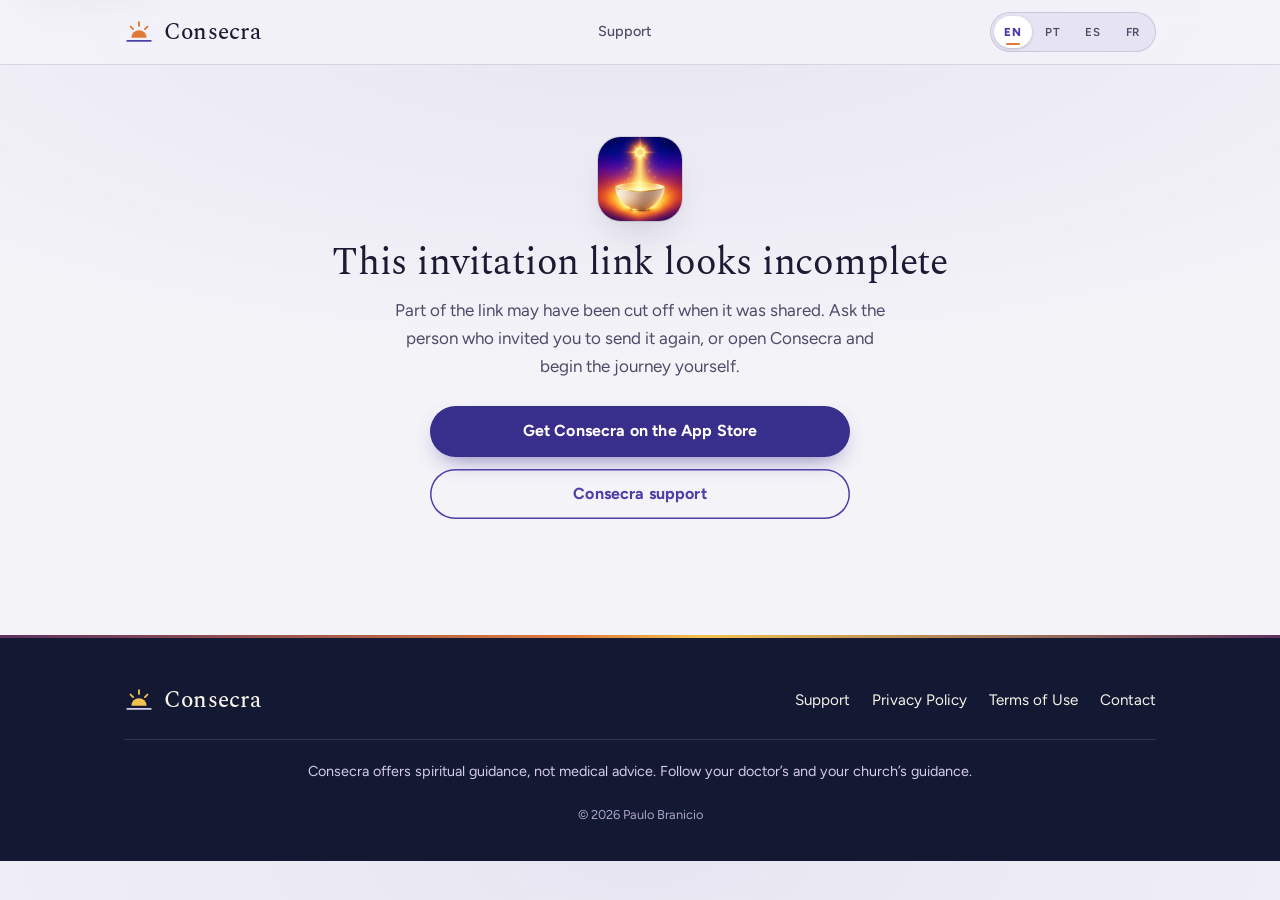
==== join/index.html @ eb7a7e06 "Consecra support site: home, privacy, terms, group-fast join page (en, pt-BR, es, fr)" ====
<!DOCTYPE html>
<html lang="en">
<head>
  <meta charset="UTF-8">
  <meta name="viewport" content="width=device-width, initial-scale=1.0">
  <title>Join a group fast — Consecra</title>
  <meta name="description" content="You’re invited to fast together with Consecra. Convite para jejuar junto. Invitación a ayunar juntos. Invitation à jeûner ensemble.">
  <meta name="robots" content="noindex">
  <meta name="referrer" content="no-referrer">
  <meta name="theme-color" content="#141933">
  <link rel="icon" href="../app-icon.png">
  <link rel="apple-touch-icon" href="../app-icon.png">
  <link rel="preconnect" href="https://fonts.googleapis.com">
  <link rel="preconnect" href="https://fonts.gstatic.com" crossorigin>
  <link href="https://fonts.googleapis.com/css2?family=Figtree:wght@400;500;600;700;800&family=Spectral:ital,wght@0,300;0,400;0,500;0,600;1,300;1,400&display=swap" rel="stylesheet">
  <link rel="stylesheet" href="../styles.css">
  <noscript><style>.join-main [data-lang] { display: none; }</style></noscript>
  <script src="../site.js" defer></script>
</head>
<body>
  <a class="skip" href="#main" data-i18n-en="Skip to content" data-i18n-pt="Pular para o conteúdo" data-i18n-es="Saltar al contenido" data-i18n-fr="Aller au contenu">Skip to content</a>
  <header class="nav">
    <div class="wrap">
      <a class="brand" href="../index.html">
        <svg class="mark" width="30" height="30" viewBox="0 0 32 32" aria-hidden="true" focusable="false"><path class="sun" d="M8 22a8 8 0 0 1 16 0z"/><path class="rays" d="M16 5.5v4M7 10.2l2.7 2.7M25 10.2l-2.7 2.7" fill="none" stroke-width="2" stroke-linecap="round"/><path class="line" d="M3.5 25.5h25" fill="none" stroke-width="2" stroke-linecap="round"/></svg>
        Consecra
      </a>
      <nav class="nav-links" aria-label="Site" data-i18n-aria-en="Site" data-i18n-aria-pt="Site" data-i18n-aria-es="Sitio" data-i18n-aria-fr="Site">
        <a href="../index.html" data-i18n-en="Support" data-i18n-pt="Suporte" data-i18n-es="Soporte" data-i18n-fr="Assistance">Support</a>
      </nav>
      <div class="nav-right">
        <div class="langtabs" role="tablist" aria-label="Language" data-i18n-aria-en="Language" data-i18n-aria-pt="Idioma" data-i18n-aria-es="Idioma" data-i18n-aria-fr="Langue">
          <button type="button" role="tab" data-lang-target="en" lang="en" aria-label="English">EN</button>
          <button type="button" role="tab" data-lang-target="pt" lang="pt-BR" aria-label="Português (Brasil)">PT</button>
          <button type="button" role="tab" data-lang-target="es" lang="es" aria-label="Español">ES</button>
          <button type="button" role="tab" data-lang-target="fr" lang="fr" aria-label="Français">FR</button>
        </div>
      </div>
    </div>
  </header>

  <main id="main" class="wrap narrow join-main" tabindex="-1">
    <noscript>
      <div class="problem">
        <p lang="en">This invitation needs JavaScript to open. Turn it on and reload this page, or open Consecra on your iPhone and begin the journey yourself.</p>
        <p lang="pt-BR">Este convite precisa de JavaScript para abrir. Ative-o e recarregue a página, ou abra o Consecra no iPhone e comece a jornada você mesmo.</p>
        <p lang="es">Esta invitación necesita JavaScript para abrirse. Actívalo y vuelve a cargar la página, o abre Consecra en tu iPhone y comienza el recorrido por tu cuenta.</p>
        <p lang="fr">Cette invitation a besoin de JavaScript pour s’ouvrir. Active-le et recharge la page, ou ouvre Consecra sur ton iPhone et commence le parcours toi-même.</p>
      </div>
    </noscript>

    <!-- Each language block is filled in by the script at the bottom of this page.
         Only text nodes are written (textContent): nothing from the link is ever
         parsed as HTML. -->
    <div data-lang="en" lang="en">
      <section class="invite" data-view="valid" hidden>
        <img class="icon" src="../app-icon.png" width="84" height="84" alt="Consecra">
        <p class="who" data-slot="with-name" hidden><span data-slot="name"></span> invites you to fast together</p>
        <p class="who" data-slot="no-name">You’re invited to fast together</p>
        <h1 data-slot="title"></h1>
        <p class="subtitle" data-slot="subtitle"></p>
        <p class="when"><span class="label">Start date</span><span class="date" data-slot="date"></span><span class="rel" data-slot="rel"></span></p>
        <svg class="horizon" viewBox="0 0 600 110" aria-hidden="true" focusable="false"><path d="M40 104A260 90 0 0 1 560 104" fill="none" stroke="#F2C14E" stroke-opacity=".55" stroke-width="2" stroke-dasharray=".5 9" stroke-linecap="round"/><path d="M252 104a48 48 0 0 1 96 0z" fill="#F2C14E" opacity=".16"/><path d="M272 104a28 28 0 0 1 56 0z" fill="#F2C14E" opacity=".32"/><path d="M285 104a15 15 0 0 1 30 0z" fill="#F2C14E"/><path d="M0 104.5H600" stroke="#F7F3EA" stroke-opacity=".4"/></svg>
      </section>
      <div class="actions" data-view="valid" hidden>
        <a class="btn btn-primary" data-slot="open" href="../index.html"><svg viewBox="0 0 24 24" aria-hidden="true"><path d="M14 4h6v6M20 4l-9 9M18 14v5a1 1 0 0 1-1 1H5a1 1 0 0 1-1-1V7a1 1 0 0 1 1-1h5"/></svg>Open in Consecra</a>
        <a class="btn btn-ghost" data-slot="store" href="../index.html"><svg viewBox="0 0 24 24" aria-hidden="true"><path d="M12 4v11M7.5 10.5L12 15l4.5-4.5M5 19.5h14"/></svg>Get Consecra on the App Store</a>
      </div>
      <div class="how" data-view="valid" hidden>
        <h2>How to join</h2>
        <ol>
          <li>On your iPhone, tap <strong>Open in Consecra</strong>.</li>
          <li>Tap <strong>Join the fast</strong>. The journey begins on the same day for everyone in the group.</li>
        </ol>
        <p>Don’t have Consecra yet? Get it from the App Store, then come back to this page and tap Open in Consecra.</p>
        <p>Joining is free and needs no account. The link itself carries the journey, the start date and the group name — nothing is sent to a server.</p>
      </div>
      <section class="problem" data-view="invalid" hidden>
        <img class="icon" src="../app-icon.png" width="84" height="84" alt="Consecra">
        <h1>This invitation link looks incomplete</h1>
        <p>Part of the link may have been cut off when it was shared. Ask the person who invited you to send it again, or open Consecra and begin the journey yourself.</p>
        <div class="actions">
          <a class="btn btn-primary" data-slot="store" href="../index.html">Get Consecra on the App Store</a>
          <a class="btn btn-ghost" href="../index.html">Consecra support</a>
        </div>
      </section>
    </div>

    <div data-lang="pt" lang="pt-BR">
      <section class="invite" data-view="valid" hidden>
        <img class="icon" src="../app-icon.png" width="84" height="84" alt="Consecra">
        <p class="who" data-slot="with-name" hidden><span data-slot="name"></span> convida você para jejuar junto</p>
        <p class="who" data-slot="no-name">Um convite para jejuar junto</p>
        <h1 data-slot="title"></h1>
        <p class="subtitle" data-slot="subtitle"></p>
        <p class="when"><span class="label">Data de início</span><span class="date" data-slot="date"></span><span class="rel" data-slot="rel"></span></p>
        <svg class="horizon" viewBox="0 0 600 110" aria-hidden="true" focusable="false"><path d="M40 104A260 90 0 0 1 560 104" fill="none" stroke="#F2C14E" stroke-opacity=".55" stroke-width="2" stroke-dasharray=".5 9" stroke-linecap="round"/><path d="M252 104a48 48 0 0 1 96 0z" fill="#F2C14E" opacity=".16"/><path d="M272 104a28 28 0 0 1 56 0z" fill="#F2C14E" opacity=".32"/><path d="M285 104a15 15 0 0 1 30 0z" fill="#F2C14E"/><path d="M0 104.5H600" stroke="#F7F3EA" stroke-opacity=".4"/></svg>
      </section>
      <div class="actions" data-view="valid" hidden>
        <a class="btn btn-primary" data-slot="open" href="../index.html"><svg viewBox="0 0 24 24" aria-hidden="true"><path d="M14 4h6v6M20 4l-9 9M18 14v5a1 1 0 0 1-1 1H5a1 1 0 0 1-1-1V7a1 1 0 0 1 1-1h5"/></svg>Abrir no Consecra</a>
        <a class="btn btn-ghost" data-slot="store" href="../index.html"><svg viewBox="0 0 24 24" aria-hidden="true"><path d="M12 4v11M7.5 10.5L12 15l4.5-4.5M5 19.5h14"/></svg>Baixe o Consecra na App Store</a>
      </div>
      <div class="how" data-view="valid" hidden>
        <h2>Como participar</h2>
        <ol>
          <li>No iPhone, toque em <strong>Abrir no Consecra</strong>.</li>
          <li>Toque em <strong>Entrar no jejum</strong>. A jornada começa no mesmo dia para todo o grupo.</li>
        </ol>
        <p>Ainda não tem o Consecra? Baixe na App Store, volte a esta página e toque em Abrir no Consecra.</p>
        <p>Participar é grátis e não exige conta. O próprio link leva a jornada, a data de início e o nome do grupo — nada é enviado a um servidor.</p>
      </div>
      <section class="problem" data-view="invalid" hidden>
        <img class="icon" src="../app-icon.png" width="84" height="84" alt="Consecra">
        <h1>Este link de convite parece incompleto</h1>
        <p>Parte do link pode ter se perdido ao ser compartilhada. Peça a quem convidou você que o envie de novo, ou abra o Consecra e comece a jornada você mesmo.</p>
        <div class="actions">
          <a class="btn btn-primary" data-slot="store" href="../index.html">Baixe o Consecra na App Store</a>
          <a class="btn btn-ghost" href="../index.html">Suporte do Consecra</a>
        </div>
      </section>
    </div>

    <div data-lang="es" lang="es">
      <section class="invite" data-view="valid" hidden>
        <img class="icon" src="../app-icon.png" width="84" height="84" alt="Consecra">
        <p class="who" data-slot="with-name" hidden><span data-slot="name"></span> te invita a ayunar juntos</p>
        <p class="who" data-slot="no-name">Te invitan a ayunar juntos</p>
        <h1 data-slot="title"></h1>
        <p class="subtitle" data-slot="subtitle"></p>
        <p class="when"><span class="label">Fecha de inicio</span><span class="date" data-slot="date"></span><span class="rel" data-slot="rel"></span></p>
        <svg class="horizon" viewBox="0 0 600 110" aria-hidden="true" focusable="false"><path d="M40 104A260 90 0 0 1 560 104" fill="none" stroke="#F2C14E" stroke-opacity=".55" stroke-width="2" stroke-dasharray=".5 9" stroke-linecap="round"/><path d="M252 104a48 48 0 0 1 96 0z" fill="#F2C14E" opacity=".16"/><path d="M272 104a28 28 0 0 1 56 0z" fill="#F2C14E" opacity=".32"/><path d="M285 104a15 15 0 0 1 30 0z" fill="#F2C14E"/><path d="M0 104.5H600" stroke="#F7F3EA" stroke-opacity=".4"/></svg>
      </section>
      <div class="actions" data-view="valid" hidden>
        <a class="btn btn-primary" data-slot="open" href="../index.html"><svg viewBox="0 0 24 24" aria-hidden="true"><path d="M14 4h6v6M20 4l-9 9M18 14v5a1 1 0 0 1-1 1H5a1 1 0 0 1-1-1V7a1 1 0 0 1 1-1h5"/></svg>Abrir en Consecra</a>
        <a class="btn btn-ghost" data-slot="store" href="../index.html"><svg viewBox="0 0 24 24" aria-hidden="true"><path d="M12 4v11M7.5 10.5L12 15l4.5-4.5M5 19.5h14"/></svg>Descarga Consecra en el App Store</a>
      </div>
      <div class="how" data-view="valid" hidden>
        <h2>Cómo unirte</h2>
        <ol>
          <li>En tu iPhone, toca <strong>Abrir en Consecra</strong>.</li>
          <li>Toca <strong>Unirme al ayuno</strong>. El recorrido empieza el mismo día para todo el grupo.</li>
        </ol>
        <p>¿Aún no tienes Consecra? Descárgala del App Store, vuelve a esta página y toca Abrir en Consecra.</p>
        <p>Unirte es gratis y no necesitas cuenta. El propio enlace lleva el recorrido, la fecha de inicio y el nombre del grupo; no se envía nada a ningún servidor.</p>
      </div>
      <section class="problem" data-view="invalid" hidden>
        <img class="icon" src="../app-icon.png" width="84" height="84" alt="Consecra">
        <h1>Este enlace de invitación parece incompleto</h1>
        <p>Es posible que parte del enlace se haya cortado al compartirlo. Pide a quien te invitó que te lo envíe otra vez, o abre Consecra y comienza el recorrido por tu cuenta.</p>
        <div class="actions">
          <a class="btn btn-primary" data-slot="store" href="../index.html">Descarga Consecra en el App Store</a>
          <a class="btn btn-ghost" href="../index.html">Soporte de Consecra</a>
        </div>
      </section>
    </div>

    <div data-lang="fr" lang="fr">
      <section class="invite" data-view="valid" hidden>
        <img class="icon" src="../app-icon.png" width="84" height="84" alt="Consecra">
        <p class="who" data-slot="with-name" hidden><span data-slot="name"></span> t’invite à jeûner ensemble</p>
        <p class="who" data-slot="no-name">Une invitation à jeûner ensemble</p>
        <h1 data-slot="title"></h1>
        <p class="subtitle" data-slot="subtitle"></p>
        <p class="when"><span class="label">Date de début</span><span class="date" data-slot="date"></span><span class="rel" data-slot="rel"></span></p>
        <svg class="horizon" viewBox="0 0 600 110" aria-hidden="true" focusable="false"><path d="M40 104A260 90 0 0 1 560 104" fill="none" stroke="#F2C14E" stroke-opacity=".55" stroke-width="2" stroke-dasharray=".5 9" stroke-linecap="round"/><path d="M252 104a48 48 0 0 1 96 0z" fill="#F2C14E" opacity=".16"/><path d="M272 104a28 28 0 0 1 56 0z" fill="#F2C14E" opacity=".32"/><path d="M285 104a15 15 0 0 1 30 0z" fill="#F2C14E"/><path d="M0 104.5H600" stroke="#F7F3EA" stroke-opacity=".4"/></svg>
      </section>
      <div class="actions" data-view="valid" hidden>
        <a class="btn btn-primary" data-slot="open" href="../index.html"><svg viewBox="0 0 24 24" aria-hidden="true"><path d="M14 4h6v6M20 4l-9 9M18 14v5a1 1 0 0 1-1 1H5a1 1 0 0 1-1-1V7a1 1 0 0 1 1-1h5"/></svg>Ouvrir dans Consecra</a>
        <a class="btn btn-ghost" data-slot="store" href="../index.html"><svg viewBox="0 0 24 24" aria-hidden="true"><path d="M12 4v11M7.5 10.5L12 15l4.5-4.5M5 19.5h14"/></svg>Télécharge Consecra sur l’App Store</a>
      </div>
      <div class="how" data-view="valid" hidden>
        <h2>Comment rejoindre</h2>
        <ol>
          <li>Sur ton iPhone, touche <strong>Ouvrir dans Consecra</strong>.</li>
          <li>Touche <strong>Rejoindre le jeûne</strong>. Le parcours commence le même jour pour tout le groupe.</li>
        </ol>
        <p>Tu n’as pas encore Consecra&nbsp;? Télécharge-la sur l’App Store, reviens sur cette page et touche Ouvrir dans Consecra.</p>
        <p>Rejoindre est gratuit et ne demande aucun compte. Le lien lui-même contient le parcours, la date de début et le nom du groupe&nbsp;: rien n’est envoyé à un serveur.</p>
      </div>
      <section class="problem" data-view="invalid" hidden>
        <img class="icon" src="../app-icon.png" width="84" height="84" alt="Consecra">
        <h1>Ce lien d’invitation semble incomplet</h1>
        <p>Une partie du lien a peut-être été coupée lors du partage. Demande à la personne qui t’a invité de te le renvoyer, ou ouvre Consecra et commence le parcours toi-même.</p>
        <div class="actions">
          <a class="btn btn-primary" data-slot="store" href="../index.html">Télécharge Consecra sur l’App Store</a>
          <a class="btn btn-ghost" href="../index.html">Assistance Consecra</a>
        </div>
      </section>
    </div>
  </main>

  <footer class="foot">
    <div class="wrap">
      <a class="brand" href="../index.html">
        <svg class="mark" width="30" height="30" viewBox="0 0 32 32" aria-hidden="true" focusable="false"><path class="sun" d="M8 22a8 8 0 0 1 16 0z"/><path class="rays" d="M16 5.5v4M7 10.2l2.7 2.7M25 10.2l-2.7 2.7" fill="none" stroke-width="2" stroke-linecap="round"/><path class="line" d="M3.5 25.5h25" fill="none" stroke-width="2" stroke-linecap="round"/></svg>
        Consecra
      </a>
      <nav class="foot-links" aria-label="Footer" data-i18n-aria-en="Footer" data-i18n-aria-pt="Rodapé" data-i18n-aria-es="Pie de página" data-i18n-aria-fr="Pied de page">
        <a href="../index.html" data-i18n-en="Support" data-i18n-pt="Suporte" data-i18n-es="Soporte" data-i18n-fr="Assistance">Support</a>
        <a href="../privacy.html" data-i18n-en="Privacy Policy" data-i18n-pt="Política de Privacidade" data-i18n-es="Política de Privacidad" data-i18n-fr="Politique de confidentialité">Privacy Policy</a>
        <a href="../terms.html" data-i18n-en="Terms of Use" data-i18n-pt="Termos de Uso" data-i18n-es="Términos de Uso" data-i18n-fr="Conditions d’utilisation">Terms of Use</a>
        <a href="mailto:braniapps@gmail.com?subject=Consecra%20support" data-i18n-en="Contact" data-i18n-pt="Contato" data-i18n-es="Contacto" data-i18n-fr="Contact">Contact</a>
      </nav>
      <p class="health" data-i18n-en="Consecra offers spiritual guidance, not medical advice. Follow your doctor’s and your church’s guidance." data-i18n-pt="O Consecra oferece orientação espiritual, não aconselhamento médico. Siga a orientação do seu médico e da sua igreja." data-i18n-es="Consecra ofrece orientación espiritual, no consejo médico. Sigue la guía de tu médico y de tu iglesia." data-i18n-fr="Consecra offre un accompagnement spirituel, pas un avis médical. Suis les conseils de ton médecin et de ton Église.">Consecra offers spiritual guidance, not medical advice. Follow your doctor’s and your church’s guidance.</p>
      <p class="cr">© 2026 Paulo Branicio</p>
    </div>
  </footer>

  <script>
  (function () {
    "use strict";

    // TODO: replace with the real App Store URL once Consecra has an App Store ID,
    // e.g. "https://apps.apple.com/app/id0000000000". Until then the "Get Consecra"
    // buttons point to the support site.
    var APP_STORE_URL = "https://branicio.github.io/consecra-support/";

    // These rules mirror Consecra/Shared/Logic/DeepLink.swift, so this page never
    // shows an invitation that the app would then refuse: known journey ids only,
    // a real calendar date no more than 400 days from today, and the group name
    // cleaned the same way (letters, digits, spaces and & ' ’ . , - / ( ) only,
    // whitespace collapsed, at most 60 characters).
    var MAX_NAME_LENGTH = 60;
    var MAX_DISTANCE_DAYS = 400;
    var LANGS = ["en", "pt", "es", "fr"];
    var LOCALES = { en: "en", pt: "pt-BR", es: "es", fr: "fr" };

    // Journey titles and subtitles exactly as the app shows them in each language
    // (content/journeys/<lang>/<id>.json).
    var JOURNEYS = {
      "first-fast": {
        en: ["Your First Fast", "A gentle one-day fast, from preparation to the first meal"],
        pt: ["Seu primeiro jejum", "Um jejum suave de um dia, da preparação à primeira refeição"],
        es: ["Tu primer ayuno", "Un ayuno sencillo de un día, de la preparación a la primera comida"],
        fr: ["Ton premier jeûne", "Un jeûne doux d’une journée, de la préparation au premier repas"]
      },
      "daniel-21": {
        en: ["The Daniel Fast", "21 days of simple food and wholehearted prayer"],
        pt: ["O Jejum de Daniel", "21 dias de comida simples e oração de todo o coração"],
        es: ["El Ayuno de Daniel", "21 días de comida sencilla y oración de todo corazón"],
        fr: ["Le jeûne de Daniel", "21 jours de repas simples et de prière de tout cœur"]
      },
      "new-year-21": {
        en: ["21 Days of Prayer & Fasting", "Give the first days of a new season to God"],
        pt: ["21 dias de jejum e oração", "Entregue a Deus os primeiros dias de um novo tempo"],
        es: ["21 días de ayuno y oración", "Entrega a Dios los primeros días de una nueva etapa"],
        fr: ["21 jours de jeûne et de prière", "Consacre à Dieu les premiers jours d’une saison nouvelle"]
      },
      "wilderness-40": {
        en: ["Forty Days in the Wilderness", "Walk with Jesus from the Jordan to the empty tomb"],
        pt: ["Quarenta dias no deserto", "Caminhe com Jesus do Jordão até o túmulo vazio"],
        es: ["Cuarenta días en el desierto", "Camina con Jesús desde el Jordán hasta la tumba vacía"],
        fr: ["Quarante jours au désert", "Marche avec Jésus du Jourdain jusqu’au tombeau vide"]
      },
      "advent-24": {
        en: ["Advent Fast", "24 days of watchful waiting for the coming of Christ"],
        pt: ["Jejum do Advento", "24 dias de espera vigilante pela vinda de Cristo"],
        es: ["Ayuno de Adviento", "24 días de espera vigilante por la venida de Cristo"],
        fr: ["Jeûne de l’Avent", "24 jours d’attente vigilante de la venue du Christ"]
      },
      "esther-3": {
        en: ["Esther’s Fast", "Three days of courage and intercession for others"],
        pt: ["O Jejum de Ester", "Três dias de coragem e intercessão pelos outros"],
        es: ["El ayuno de Ester", "Tres días de valentía e intercesión por otros"],
        fr: ["Le jeûne d’Esther", "Trois jours de courage et d’intercession pour les autres"]
      },
      "nineveh-3": {
        en: ["The Fast of Nineveh", "Three days of repentance with the book of Jonah"],
        pt: ["O Jejum de Nínive", "Três dias de arrependimento com o livro de Jonas"],
        es: ["El Ayuno de Nínive", "Tres días de arrepentimiento con el libro de Jonás"],
        fr: ["Le jeûne de Ninive", "Trois jours de repentance avec le livre de Jonas"]
      },
      "isaiah-58": {
        en: ["The Chosen Fast", "Seven days of fasting that frees, feeds and restores"],
        pt: ["O jejum que Deus escolheu", "Sete dias de jejum que liberta, alimenta e restaura"],
        es: ["El ayuno que Dios escoge", "Siete días de ayuno que libera, alimenta y restaura"],
        fr: ["Le jeûne qui plaît à Dieu", "Sept jours de jeûne qui libère, nourrit et relève"]
      },
      "ezra-1": {
        en: ["Ezra’s Fast", "One day of fasting for guidance before a decision or journey"],
        pt: ["O Jejum de Esdras", "Um dia de jejum por direção antes de uma decisão ou viagem"],
        es: ["El ayuno de Esdras", "Un día de ayuno para pedir dirección ante una decisión o un viaje"],
        fr: ["Le jeûne d’Esdras", "Un jour de jeûne pour chercher la direction de Dieu avant un départ"]
      },
      "weekly-rhythm": {
        en: ["Wednesday & Friday Fast", "An ancient weekly rhythm of hunger, prayer and giving"],
        pt: ["Jejum às quartas e sextas", "Um antigo ritmo semanal de fome, oração e generosidade"],
        es: ["Ayuno de miércoles y viernes", "Un antiguo ritmo semanal de hambre, oración y generosidad"],
        fr: ["Jeûne du mercredi et du vendredi", "Un ancien rythme hebdomadaire de faim, de prière et de don"]
      },
      "media-7": {
        en: ["Media Fast", "Seven days away from the feed to hear God’s voice"],
        pt: ["Jejum de mídias", "Sete dias longe do feed para ouvir a voz de Deus"],
        es: ["Ayuno digital", "Siete días lejos de las redes para escuchar la voz de Dios"],
        fr: ["Jeûne des écrans", "Sept jours loin du fil d’actualité pour entendre la voix de Dieu"]
      }
    };

    // Whole sentences per case — never assembled from fragments.
    var RELATIVE = {
      en: { today: "Starts today", tomorrow: "Starts tomorrow", future: "Starts in {n} days", yesterday: "Started yesterday", past: "Started {n} days ago" },
      pt: { today: "Começa hoje", tomorrow: "Começa amanhã", future: "Começa em {n} dias", yesterday: "Começou ontem", past: "Começou há {n} dias" },
      es: { today: "Empieza hoy", tomorrow: "Empieza mañana", future: "Empieza en {n} días", yesterday: "Empezó ayer", past: "Empezó hace {n} días" },
      fr: { today: "Commence aujourd’hui", tomorrow: "Commence demain", future: "Commence dans {n} jours", yesterday: "A commencé hier", past: "A commencé il y a {n} jours" }
    };

    function has(obj, key) { return Object.prototype.hasOwnProperty.call(obj, key); }

    function pad2(n) { return (n < 10 ? "0" : "") + n; }

    // Letters (with their combining marks) and decimal digits, as Swift's
    // CharacterSet.letters / .decimalDigits, plus the app's punctuation list.
    var NAME_CHAR;
    try {
      NAME_CHAR = new RegExp("^[\\p{L}\\p{M}\\p{Nd} &'’.,\\-/()]$", "u");
    } catch (e) {
      // Engines without Unicode property escapes: Latin letters, digits and the
      // same punctuation. Stricter, never looser.
      NAME_CHAR = /^[A-Za-z0-9À-ÖØ-öø-ɏ &'’.,\-\/()]$/;
    }

    function sanitizeName(raw) {
      if (raw == null) return null;
      var cleaned = Array.from(String(raw)).map(function (ch) {
        return NAME_CHAR.test(ch) ? ch : " ";
      }).join("");
      var collapsed = cleaned.split(" ").filter(function (w) { return w.length > 0; }).join(" ");
      var trimmed = Array.from(collapsed).slice(0, MAX_NAME_LENGTH).join("").trim();
      return trimmed.length ? trimmed : null;
    }

    // Returns the invitation, or null when anything is missing or malformed.
    function readInvite() {
      var params = new URLSearchParams(window.location.search);
      var journey = params.get("j");
      if (!journey || !has(JOURNEYS, journey)) return null;

      var m = /^(\d{4})-(\d{1,2})-(\d{1,2})$/.exec(params.get("s") || "");
      if (!m) return null;
      var y = parseInt(m[1], 10), mo = parseInt(m[2], 10), d = parseInt(m[3], 10);
      if (mo < 1 || mo > 12 || d < 1 || d > 31) return null;
      var start = new Date(Date.UTC(y, mo - 1, d));
      // Rejects impossible dates such as 2027-02-31 (which Date would roll over).
      if (start.getUTCFullYear() !== y || start.getUTCMonth() !== mo - 1 || start.getUTCDate() !== d) return null;

      // Whole days from the visitor's own today, compared as calendar dates.
      var now = new Date();
      var today = Date.UTC(now.getFullYear(), now.getMonth(), now.getDate());
      var days = Math.round((start.getTime() - today) / 86400000);
      if (Math.abs(days) > MAX_DISTANCE_DAYS) return null;

      return {
        journey: journey,
        start: start,
        ymd: y + "-" + pad2(mo) + "-" + pad2(d),
        days: days,
        name: sanitizeName(params.get("n"))
      };
    }

    function formatDate(date, lang, fallback) {
      try {
        var text = new Intl.DateTimeFormat(LOCALES[lang], {
          weekday: "long", year: "numeric", month: "long", day: "numeric", timeZone: "UTC"
        }).format(date);
        // pt/es/fr write weekdays in lower case; this line stands alone, so
        // capitalise its first letter.
        return text.charAt(0).toLocaleUpperCase(LOCALES[lang]) + text.slice(1);
      } catch (e) {
        return fallback;
      }
    }

    function relativeText(days, lang) {
      var r = RELATIVE[lang];
      if (days === 0) return r.today;
      if (days === 1) return r.tomorrow;
      if (days === -1) return r.yesterday;
      return (days > 0 ? r.future : r.past).replace("{n}", String(Math.abs(days)));
    }

    // The app link is rebuilt from the validated values, each one encoded:
    // nothing from the incoming URL is passed through verbatim.
    function appURL(invite) {
      var url = "consecra://join?j=" + encodeURIComponent(invite.journey) +
                "&s=" + encodeURIComponent(invite.ymd);
      if (invite.name) url += "&n=" + encodeURIComponent(invite.name);
      return url;
    }

    function slot(root, name) { return root.querySelector('[data-slot="' + name + '"]'); }

    function showView(root, view) {
      Array.prototype.forEach.call(root.querySelectorAll("[data-view]"), function (el) {
        el.hidden = el.getAttribute("data-view") !== view;
      });
    }

    var invite = null;
    try { invite = readInvite(); } catch (e) { invite = null; }

    Array.prototype.forEach.call(document.querySelectorAll('[data-slot="store"]'), function (a) {
      a.setAttribute("href", APP_STORE_URL);
    });

    LANGS.forEach(function (lang) {
      var root = document.querySelector('.join-main [data-lang="' + lang + '"]');
      if (!root) return;
      if (!invite) { showView(root, "invalid"); return; }

      var texts = JOURNEYS[invite.journey][lang];
      slot(root, "title").textContent = texts[0];
      slot(root, "subtitle").textContent = texts[1];
      slot(root, "date").textContent = formatDate(invite.start, lang, invite.ymd);
      slot(root, "rel").textContent = relativeText(invite.days, lang);
      if (invite.name) {
        slot(root, "name").textContent = invite.name;
        slot(root, "with-name").hidden = false;
        slot(root, "no-name").hidden = true;
      }
      slot(root, "open").setAttribute("href", appURL(invite));
      showView(root, "valid");
    });

    // Keep the tab title in the visible language (site.js announces switches).
    function retitle(lang) {
      if (!has(LOCALES, lang)) lang = "en";
      if (invite) {
        document.title = JOURNEYS[invite.journey][lang][0] + " — Consecra";
      } else {
        var h = document.querySelector('.join-main [data-lang="' + lang + '"] [data-view="invalid"] h1');
        if (h) document.title = h.textContent + " — Consecra";
      }
    }
    document.addEventListener("consecra:lang", function (e) {
      retitle(e && e.detail ? e.detail.lang : "en");
    });
  })();
  </script>
</body>
</html>
---- styles.css ----
/* Consecra support site — "night sky turning to dawn"
   Spectral (display serif) + Figtree (body sans).
   Night indigo → dusk → plum → ember → gold over a cool mist page.
   Text colours were checked for WCAG AA: ink, ink-soft, accent and ember-ink
   all clear 4.5:1 on --page and --card in both colour schemes. Ember and gold
   are decorative on light surfaces; they carry text only on the night sky. */

:root {
  --indigo:       #141933;
  --dusk:         #2B2452;
  --plum:         #5C3060;
  --ember:        #E07A3A;
  --gold:         #F2C14E;

  --page:         #F4F3F8;
  --page-deep:    #E9E7F2;
  --card:         #FFFFFF;
  --card-line:    rgba(43, 36, 82, 0.12);
  --ink:          #1D1B33;
  --ink-soft:     #4E4A68;
  --accent:       #4B3FA8;
  --accent-strong:#382E8C;
  --accent-wash:  rgba(75, 63, 168, 0.08);
  --ember-ink:    #A8481A;
  --hair:         rgba(43, 36, 82, 0.14);
  --nav-bg:       rgba(244, 243, 248, 0.86);
  --shadow:       0 18px 44px -22px rgba(29, 27, 51, 0.38);
  --focus:        #4B3FA8;
  --on-sky:       #F7F3EA;
  --on-sky-soft:  #D4CDE8;
  --radius:       20px;
  --radius-sm:    12px;
  --font-display: "Spectral", Georgia, "Times New Roman", serif;
  --font-body:    "Figtree", system-ui, -apple-system, "Segoe UI", Roboto, "Helvetica Neue", Arial, sans-serif;
}

@media (prefers-color-scheme: dark) {
  :root {
    --page:         #0F1328;
    --page-deep:    #0B0E1F;
    --card:         #181C38;
    --card-line:    rgba(212, 205, 232, 0.12);
    --ink:          #EEEBF7;
    --ink-soft:     #B9B4D2;
    --accent:       #B7ABFF;
    --accent-strong:#D2C9FF;
    --accent-wash:  rgba(183, 171, 255, 0.10);
    --ember-ink:    #F39C62;
    --hair:         rgba(212, 205, 232, 0.14);
    --nav-bg:       rgba(15, 19, 40, 0.86);
    --shadow:       0 20px 50px -24px rgba(0, 0, 0, 0.75);
    --focus:        #F2C14E;
  }
}

* { margin: 0; padding: 0; box-sizing: border-box; }

html { scroll-behavior: smooth; -webkit-text-size-adjust: 100%; text-size-adjust: 100%; }

body {
  font-family: var(--font-body);
  font-size: 17px;
  line-height: 1.65;
  color: var(--ink);
  background-color: var(--page);
  background-image: radial-gradient(110% 60% at 50% 0%, var(--accent-wash), transparent 70%);
  -webkit-font-smoothing: antialiased;
  text-rendering: optimizeLegibility;
  overflow-x: hidden;
}

img, svg { max-width: 100%; }

.wrap { max-width: 1080px; margin: 0 auto; padding: 0 24px; position: relative; }
.narrow { max-width: 780px; }
@media (max-width: 480px) { .wrap { padding: 0 16px; } }

/* ---------------------------------------------------------- typography */
h1, h2, h3, .display {
  font-family: var(--font-display);
  font-weight: 500;
  line-height: 1.12;
  color: var(--ink);
  letter-spacing: -0.005em;
}
a { color: var(--accent); text-decoration: underline; text-decoration-thickness: 1px; text-underline-offset: 3px; text-decoration-color: color-mix(in srgb, currentColor 40%, transparent); }
a:hover { text-decoration-color: currentColor; }
strong { font-weight: 650; }

.kicker {
  display: inline-flex;
  align-items: center;
  gap: 10px;
  font-family: var(--font-body);
  font-size: 0.74rem;
  font-weight: 700;
  letter-spacing: 0.2em;
  text-transform: uppercase;
  color: var(--ember-ink);
}
.kicker::before {
  content: "";
  width: 9px; height: 9px; border-radius: 50%; flex: none;
  background: radial-gradient(circle at 50% 50%, var(--gold) 0 40%, var(--ember) 70%);
  box-shadow: 0 0 10px rgba(224, 122, 58, 0.55);
}

/* ---------------------------------------------------------- focus & skip */
:focus-visible { outline: 3px solid var(--focus); outline-offset: 3px; border-radius: 6px; }
.sky :focus-visible, .foot :focus-visible, .vow :focus-visible { outline-color: var(--gold); }

.skip {
  position: absolute; left: 12px; top: -60px; z-index: 50;
  background: var(--card); color: var(--accent); font-weight: 700;
  padding: 10px 16px; border-radius: 10px; box-shadow: var(--shadow);
  text-decoration: none;
}
.skip:focus { top: 12px; }

/* ---------------------------------------------------------- brand mark */
.mark { display: block; flex: none; color: var(--accent); }
.mark .sun { fill: var(--ember); }
.mark .rays { stroke: var(--ember); }
.mark .line { stroke: currentColor; }

/* ---------------------------------------------------------- nav */
.nav {
  position: sticky; top: 0; z-index: 30;
  background: var(--nav-bg);
  -webkit-backdrop-filter: saturate(160%) blur(12px);
  backdrop-filter: saturate(160%) blur(12px);
  border-bottom: 1px solid var(--hair);
}
.nav .wrap { display: flex; align-items: center; justify-content: space-between; gap: 16px; min-height: 64px; }
.brand {
  display: inline-flex; align-items: center; gap: 10px;
  font-family: var(--font-display); font-size: 1.45rem; font-weight: 500; letter-spacing: 0.01em;
  color: var(--ink); text-decoration: none;
}
.brand:hover { text-decoration: none; color: var(--accent); }
.nav-links { display: flex; gap: 22px; align-items: center; }
.nav-links a { font-size: 0.9rem; font-weight: 500; color: var(--ink-soft); text-decoration: none; }
.nav-links a:hover { color: var(--accent); }
@media (max-width: 760px) { .nav-links { display: none; } }
.nav-right { display: flex; align-items: center; }

/* ---------------------------------------------------------- night-sky hero */
.sky {
  position: relative;
  overflow: hidden;
  color: var(--on-sky);
  background:
    radial-gradient(90% 55% at 50% 112%, rgba(242, 193, 78, 0.55) 0%, rgba(224, 122, 58, 0.42) 28%, rgba(92, 48, 96, 0) 62%),
    linear-gradient(180deg, #141933 0%, #191D3D 26%, #2B2452 52%, #4A2B5C 76%, #5C3060 100%);
}
/* Two layers of stars, drawn with gradients so no image is fetched. */
.sky::before, .sky::after {
  content: "";
  position: absolute; left: 0; right: 0; top: 0; height: 70%;
  pointer-events: none;
  background-repeat: no-repeat;
}
.sky::before {
  background-image:
    radial-gradient(1.6px 1.6px at 8% 14%, #fff, transparent 70%),
    radial-gradient(1.2px 1.2px at 17% 38%, #fff, transparent 70%),
    radial-gradient(1.8px 1.8px at 27% 9%, #fff, transparent 70%),
    radial-gradient(1.1px 1.1px at 34% 27%, #fff, transparent 70%),
    radial-gradient(1.4px 1.4px at 46% 6%, #fff, transparent 70%),
    radial-gradient(1.2px 1.2px at 58% 22%, #fff, transparent 70%),
    radial-gradient(1.7px 1.7px at 66% 11%, #fff, transparent 70%),
    radial-gradient(1.1px 1.1px at 74% 33%, #fff, transparent 70%),
    radial-gradient(1.5px 1.5px at 83% 16%, #fff, transparent 70%),
    radial-gradient(1.2px 1.2px at 92% 29%, #fff, transparent 70%),
    radial-gradient(1px 1px at 4% 46%, #fff, transparent 70%),
    radial-gradient(1px 1px at 96% 52%, #fff, transparent 70%);
  opacity: 0.85;
  animation: twinkle 7s ease-in-out infinite alternate;
}
.sky::after {
  background-image:
    radial-gradient(1px 1px at 12% 24%, #F6E7C1, transparent 70%),
    radial-gradient(1.3px 1.3px at 22% 55%, #fff, transparent 70%),
    radial-gradient(1px 1px at 39% 15%, #F6E7C1, transparent 70%),
    radial-gradient(1.2px 1.2px at 52% 35%, #fff, transparent 70%),
    radial-gradient(1px 1px at 63% 48%, #F6E7C1, transparent 70%),
    radial-gradient(1.3px 1.3px at 78% 6%, #fff, transparent 70%),
    radial-gradient(1px 1px at 88% 42%, #F6E7C1, transparent 70%),
    radial-gradient(1.2px 1.2px at 31% 44%, #fff, transparent 70%);
  opacity: 0.55;
  animation: twinkle 9s ease-in-out -3s infinite alternate-reverse;
}
@keyframes twinkle { from { opacity: 0.35; } to { opacity: 0.95; } }

.sky .wrap { z-index: 2; }
.sky h1, .sky h2, .sky h3 { color: var(--on-sky); }
.sky a { color: var(--gold); }
.sky .kicker { color: var(--gold); }

.hero { text-align: center; padding-top: 72px; padding-bottom: 8px; }
.hero .icon {
  width: 120px; height: 120px; border-radius: 27%;
  box-shadow: 0 0 0 1px rgba(242, 193, 78, 0.45), 0 0 60px -6px rgba(242, 193, 78, 0.45), 0 24px 50px -20px rgba(0, 0, 0, 0.7);
  margin-bottom: 26px;
}
.hero h1 { font-size: clamp(3.2rem, 10vw, 5.6rem); font-weight: 300; letter-spacing: 0.02em; margin: 14px 0 10px; }
.hero .tagline {
  font-family: var(--font-display); font-style: italic; font-weight: 300;
  font-size: clamp(1.2rem, 3.6vw, 1.6rem); line-height: 1.4;
  color: var(--on-sky-soft); max-width: 34ch; margin: 0 auto 20px;
}
.hero .meta { font-size: 0.78rem; font-weight: 600; letter-spacing: 0.16em; text-transform: uppercase; color: var(--on-sky-soft); }

.verse {
  max-width: 620px; margin: 34px auto 0; padding: 22px 26px;
  border-radius: var(--radius);
  background: rgba(20, 25, 51, 0.45);
  border: 1px solid rgba(242, 193, 78, 0.28);
  -webkit-backdrop-filter: blur(6px); backdrop-filter: blur(6px);
}
.verse blockquote { font-family: var(--font-display); font-style: italic; font-size: clamp(1.25rem, 3.4vw, 1.6rem); line-height: 1.35; color: var(--on-sky); }
.verse figcaption { margin-top: 8px; font-size: 0.85rem; color: var(--on-sky-soft); }

/* The horizon strip: the app's dawn timer — a sun climbing a dotted arc. */
.horizon { display: block; width: 100%; height: auto; margin-top: 18px; position: relative; z-index: 1; }

/* ---------------------------------------------------------- section rhythm */
/* Vertical padding only: these sections are also .wrap, whose side gutter must survive. */
section.block { padding-top: 64px; padding-bottom: 64px; }
.section-head { margin-bottom: 34px; }
.section-head.center { text-align: center; }
.section-head h2 { font-size: clamp(2rem, 5vw, 2.8rem); margin-top: 10px; }
.section-head p { color: var(--ink-soft); margin-top: 12px; max-width: 62ch; }
.section-head.center p { margin-left: auto; margin-right: auto; }

/* ---------------------------------------------------------- feature grid */
/* Eight cards: 4 × 2 on wide screens, 2 × 4 on tablets, one column on phones. */
.grid { display: grid; grid-template-columns: repeat(4, 1fr); gap: 16px; }
@media (max-width: 980px) { .grid { grid-template-columns: repeat(2, 1fr); } }
@media (max-width: 560px) { .grid { grid-template-columns: 1fr; } }
.feature {
  background: var(--card);
  border: 1px solid var(--card-line);
  border-radius: var(--radius);
  padding: 24px 22px 22px;
  transition: transform 0.35s cubic-bezier(.2,.7,.2,1), box-shadow 0.35s, border-color 0.35s;
}
.feature:hover { transform: translateY(-4px); box-shadow: var(--shadow); border-color: color-mix(in srgb, var(--accent) 30%, transparent); }
.ico {
  width: 46px; height: 46px; border-radius: 14px;
  display: grid; place-items: center;
  background: linear-gradient(160deg, var(--indigo) 0%, var(--dusk) 55%, var(--plum) 100%);
  color: var(--gold);
  box-shadow: inset 0 -10px 18px -10px rgba(224, 122, 58, 0.75);
}
.ico svg { width: 24px; height: 24px; fill: none; stroke: currentColor; stroke-width: 1.6; stroke-linecap: round; stroke-linejoin: round; }
.feature h3 { font-size: 1.32rem; font-weight: 600; margin: 16px 0 6px; }
.feature p { color: var(--ink-soft); font-size: 0.97rem; line-height: 1.6; }

/* ---------------------------------------------------------- journeys */
.journeys { display: grid; grid-template-columns: repeat(auto-fill, minmax(300px, 1fr)); gap: 12px; list-style: none; }
@media (max-width: 400px) { .journeys { grid-template-columns: 1fr; } }
.journey {
  display: flex; gap: 16px; align-items: center;
  background: var(--card); border: 1px solid var(--card-line); border-radius: var(--radius-sm);
  padding: 14px 16px;
}
.journey .len {
  flex: none; width: 62px; height: 62px; border-radius: 50%;
  display: grid; place-content: center; text-align: center;
  background: radial-gradient(circle at 50% 120%, rgba(242,193,78,0.85) 0%, rgba(224,122,58,0.85) 30%, var(--plum) 62%, var(--dusk) 100%);
  color: var(--on-sky);
  line-height: 1;
}
.journey .len b { font-family: var(--font-display); font-size: 1.5rem; font-weight: 500; display: block; }
.journey .len small { font-size: 0.62rem; font-weight: 700; letter-spacing: 0.08em; text-transform: uppercase; display: block; margin-top: 2px; }
.journey .len.wk b { font-size: 0.86rem; font-family: var(--font-body); font-weight: 700; letter-spacing: 0.02em; line-height: 1.15; }
.journey h3 { font-size: 1.12rem; font-weight: 600; line-height: 1.25; }
.journey p { font-size: 0.9rem; color: var(--ink-soft); line-height: 1.45; margin-top: 3px; }
.tag {
  display: inline-block; vertical-align: 2px; margin-left: 6px;
  font-family: var(--font-body); font-size: 0.64rem; font-weight: 700; letter-spacing: 0.08em; text-transform: uppercase;
  color: var(--accent); background: var(--accent-wash); border-radius: 999px; padding: 2px 8px;
}
.each-day {
  margin-top: 22px; padding: 18px 22px; border-radius: var(--radius-sm);
  border: 1px dashed color-mix(in srgb, var(--accent) 40%, transparent);
  color: var(--ink-soft); font-size: 0.97rem; text-align: center;
}
.each-day strong { color: var(--ink); }

/* ---------------------------------------------------------- spotlight (food guide, group fasts) */
.spot { display: grid; grid-template-columns: 1.1fr 0.9fr; gap: 40px; align-items: center; }
@media (max-width: 820px) { .spot { grid-template-columns: 1fr; gap: 28px; } }
.spot h2 { font-size: clamp(1.9rem, 4.6vw, 2.6rem); margin: 10px 0 12px; }
.spot p { color: var(--ink-soft); margin-bottom: 12px; }
.ticks { list-style: none; margin-top: 8px; }
.ticks li { position: relative; padding: 6px 0 6px 28px; color: var(--ink); }
.ticks li::before {
  content: ""; position: absolute; left: 2px; top: 13px; width: 12px; height: 12px; border-radius: 50%;
  background: radial-gradient(circle, var(--gold) 0 35%, var(--ember) 75%);
}

/* A static illustration of the "Can I eat…?" answers (not interactive). */
.mock {
  background: var(--card); border: 1px solid var(--card-line); border-radius: 26px;
  padding: 20px; box-shadow: var(--shadow); max-width: 400px; width: 100%; justify-self: center;
}
.mock .search {
  display: flex; align-items: center; gap: 10px; padding: 11px 14px; border-radius: 12px;
  background: var(--page); color: var(--ink-soft); font-size: 0.95rem; margin-bottom: 10px;
}
.mock .search svg { width: 18px; height: 18px; fill: none; stroke: currentColor; stroke-width: 2; stroke-linecap: round; flex: none; }
.mock ul { list-style: none; }
.mock li { display: flex; justify-content: space-between; align-items: center; gap: 12px; padding: 12px 4px; border-bottom: 1px solid var(--hair); }
.mock li:last-child { border-bottom: 0; }
.mock .food { font-weight: 600; }
.verdict { font-size: 0.75rem; font-weight: 700; letter-spacing: 0.06em; text-transform: uppercase; padding: 4px 10px; border-radius: 999px; white-space: nowrap; }
.v-yes   { color: #1F6B45; background: rgba(46, 160, 104, 0.14); }
.v-check { color: #8A4A0E; background: rgba(242, 193, 78, 0.30); }
.v-no    { color: #9B2C3A; background: rgba(214, 74, 92, 0.13); }
@media (prefers-color-scheme: dark) {
  .v-yes   { color: #8FE3B6; background: rgba(46, 160, 104, 0.22); }
  .v-check { color: #F6D58A; background: rgba(242, 193, 78, 0.18); }
  .v-no    { color: #FFA6B2; background: rgba(214, 74, 92, 0.22); }
}
.mock .caption { font-size: 0.8rem; color: var(--ink-soft); text-align: center; margin-top: 10px; }

/* Group-fast steps */
.steps { list-style: none; counter-reset: step; display: grid; gap: 12px; }
.steps li {
  counter-increment: step; position: relative;
  background: var(--card); border: 1px solid var(--card-line); border-radius: var(--radius-sm);
  padding: 16px 18px 16px 64px; color: var(--ink-soft);
}
.steps li strong { color: var(--ink); display: block; font-weight: 650; }
.steps li::before {
  content: counter(step);
  position: absolute; left: 16px; top: 16px; width: 34px; height: 34px; border-radius: 50%;
  display: grid; place-items: center;
  font-family: var(--font-display); font-size: 1.15rem; font-weight: 600;
  color: var(--on-sky); background: linear-gradient(160deg, var(--dusk), var(--plum));
}

/* ---------------------------------------------------------- free & plus */
.tiers { display: grid; grid-template-columns: 1fr 1fr; gap: 16px; }
@media (max-width: 680px) { .tiers { grid-template-columns: 1fr; } }
.tier { border: 1px solid var(--card-line); border-radius: var(--radius); padding: 28px 26px; background: var(--card); position: relative; }
.tier h3 { font-size: 1.6rem; font-weight: 500; }
.tier .sub { font-size: 0.92rem; color: var(--ink-soft); margin: 4px 0 14px; }
.tier ul { list-style: none; }
.tier li { padding: 6px 0 6px 26px; position: relative; color: var(--ink); font-size: 0.97rem; }
.tier li::before { content: ""; position: absolute; left: 3px; top: 14px; width: 10px; height: 10px; border-radius: 50%; border: 2px solid var(--accent); }
.tier.plus {
  color: var(--on-sky); border-color: rgba(242, 193, 78, 0.35); box-shadow: var(--shadow);
  background:
    radial-gradient(120% 70% at 50% 120%, rgba(224, 122, 58, 0.45), transparent 60%),
    linear-gradient(170deg, var(--indigo) 0%, var(--dusk) 60%, var(--plum) 100%);
}
.tier.plus h3 { color: var(--on-sky); }
.tier.plus .sub { color: var(--on-sky-soft); }
.tier.plus li { color: var(--on-sky); }
.tier.plus li::before { border: 0; background: radial-gradient(circle, var(--gold) 0 40%, var(--ember) 80%); }
.badge {
  position: absolute; top: -12px; right: 22px;
  background: var(--gold); color: var(--indigo);
  font-size: 0.68rem; font-weight: 800; letter-spacing: 0.14em; text-transform: uppercase;
  padding: 5px 12px; border-radius: 999px;
}
.fine { text-align: center; color: var(--ink-soft); font-size: 0.9rem; margin-top: 18px; }

/* ---------------------------------------------------------- privacy vow band */
.vow {
  position: relative; overflow: hidden; text-align: center; color: var(--on-sky);
  padding: 60px 0;
  background:
    radial-gradient(70% 90% at 50% 130%, rgba(224, 122, 58, 0.45), transparent 60%),
    linear-gradient(180deg, var(--indigo), var(--dusk));
}
.vow .kicker { color: var(--gold); }
.vow p.big { font-family: var(--font-display); font-weight: 300; font-size: clamp(1.7rem, 4.6vw, 2.6rem); line-height: 1.25; max-width: 24ch; margin: 12px auto 0; color: var(--on-sky); }
.vow .em { color: var(--gold); font-style: italic; }
.vow p.small { color: var(--on-sky-soft); max-width: 58ch; margin: 14px auto 0; font-size: 0.97rem; }
.vow a { color: var(--gold); }

/* ---------------------------------------------------------- FAQ */
.faq details { border-bottom: 1px solid var(--hair); }
.faq summary {
  cursor: pointer; list-style: none; position: relative;
  padding: 18px 44px 18px 0;
  font-family: var(--font-display); font-size: 1.25rem; font-weight: 500; line-height: 1.3; color: var(--ink);
}
.faq summary::-webkit-details-marker { display: none; }
.faq summary::after {
  content: ""; position: absolute; right: 6px; top: 50%;
  width: 11px; height: 11px; margin-top: -8px;
  border-right: 2px solid var(--accent); border-bottom: 2px solid var(--accent);
  transform: rotate(45deg); transition: transform 0.25s;
}
.faq details[open] summary::after { transform: rotate(-135deg); margin-top: -3px; }
.faq summary:hover { color: var(--accent); }
.faq .answer { padding: 0 8px 20px 0; color: var(--ink-soft); }
.faq .answer p + p, .faq .answer p + ul, .faq .answer ul + p { margin-top: 10px; }
.faq .answer ul { margin-left: 20px; }
.faq .answer li { margin: 4px 0; }
.faq .answer strong { color: var(--ink); }

/* ---------------------------------------------------------- contact card */
.contact-card {
  text-align: center; background: var(--card); border: 1px solid var(--card-line);
  border-radius: var(--radius); padding: 44px 26px; box-shadow: var(--shadow);
}
.contact-card h2 { font-size: clamp(1.8rem, 4.4vw, 2.3rem); margin-top: 12px; }
.contact-card p { color: var(--ink-soft); max-width: 46ch; margin: 10px auto 0; }
.btn {
  display: inline-flex; align-items: center; justify-content: center; gap: 10px;
  min-height: 48px; padding: 12px 24px; border-radius: 999px;
  font-family: var(--font-body); font-size: 1rem; font-weight: 700; letter-spacing: 0.01em;
  text-decoration: none; cursor: pointer; border: 0;
  transition: transform 0.2s, box-shadow 0.2s, background-color 0.2s;
}
.btn:hover { text-decoration: none; transform: translateY(-1px); }
.btn svg { width: 20px; height: 20px; flex: none; fill: none; stroke: currentColor; stroke-width: 2; stroke-linecap: round; stroke-linejoin: round; }
.btn-primary { background: var(--accent-strong); color: #FFFFFF; box-shadow: 0 10px 24px -12px rgba(56, 46, 140, 0.8); }
@media (prefers-color-scheme: dark) { .btn-primary { background: var(--gold); color: var(--indigo); box-shadow: 0 10px 28px -12px rgba(242, 193, 78, 0.6); } }
.btn-ghost { background: transparent; color: var(--accent); box-shadow: inset 0 0 0 1.5px currentColor; }
.contact-card .btn { margin-top: 22px; }
.contact-card .addr { display: block; margin-top: 12px; font-size: 0.92rem; color: var(--ink-soft); }

/* ---------------------------------------------------------- footer */
.foot {
  position: relative; margin-top: 64px; padding: 46px 0 36px;
  background: var(--indigo); color: var(--on-sky-soft);
}
.foot::before {
  content: ""; position: absolute; left: 0; right: 0; top: 0; height: 3px;
  background: linear-gradient(90deg, var(--plum), var(--ember) 45%, var(--gold) 55%, var(--plum));
}
.foot .wrap { display: flex; flex-wrap: wrap; gap: 20px 36px; align-items: center; justify-content: space-between; }
.foot .brand { color: var(--on-sky); }
.foot .brand:hover { color: var(--gold); }
.foot .mark { color: var(--on-sky-soft); }
.foot .mark .sun { fill: var(--gold); }
.foot .mark .rays { stroke: var(--gold); }
.foot-links { display: flex; gap: 10px 22px; flex-wrap: wrap; }
.foot-links a { color: var(--on-sky); text-decoration: none; font-size: 0.95rem; }
.foot-links a:hover { color: var(--gold); text-decoration: underline; }
.foot .health { width: 100%; text-align: center; font-size: 0.9rem; color: var(--on-sky-soft); padding-top: 20px; border-top: 1px solid rgba(212, 205, 232, 0.16); }
.foot .cr { width: 100%; text-align: center; font-size: 0.8rem; color: #A9A3C4; }

/* ---------------------------------------------------------- legal pages */
.legal-hero { text-align: center; padding: 60px 0 28px; }
.legal-hero h1 { font-size: clamp(2.4rem, 7vw, 3.6rem); font-weight: 400; margin-top: 12px; }
.legal-hero .app { color: var(--ink-soft); font-family: var(--font-display); font-style: italic; font-size: 1.1rem; margin-top: 8px; }
.legal-hero .date { font-size: 0.76rem; font-weight: 700; letter-spacing: 0.16em; text-transform: uppercase; color: var(--ember-ink); margin-top: 12px; }
.legal { padding-bottom: 32px; }
.legal .card { background: var(--card); border: 1px solid var(--card-line); border-radius: var(--radius); padding: clamp(22px, 5vw, 50px); box-shadow: var(--shadow); }
.legal h2 { font-size: 1.45rem; font-weight: 600; margin: 34px 0 10px; padding-left: 14px; border-left: 3px solid var(--ember); }
.legal h2:first-of-type { margin-top: 6px; }
.legal h3 { font-size: 1.12rem; font-weight: 600; margin: 20px 0 6px; }
.legal p { margin-bottom: 14px; }
.legal ul, .legal ol { margin: 0 0 14px 22px; }
.legal li { margin-bottom: 8px; }
.legal .highlight {
  background: linear-gradient(135deg, var(--accent-wash), transparent);
  border: 1px solid color-mix(in srgb, var(--accent) 22%, transparent);
  border-left: 4px solid var(--accent);
  border-radius: 10px; padding: 18px 22px; margin: 0 0 26px;
}
.legal .caps { text-transform: none; font-size: 0.95rem; }
.legal .contact { margin-top: 34px; padding-top: 22px; border-top: 1px solid var(--hair); }
.legal .contact h2 { border: 0; padding: 0; }
.legal .contact a { font-size: 1.15rem; font-weight: 600; }
.toc { list-style: none; margin: 0 0 24px; padding: 0; display: flex; flex-wrap: wrap; gap: 8px; }
.toc a { display: inline-block; font-size: 0.85rem; padding: 4px 12px; border-radius: 999px; background: var(--accent-wash); text-decoration: none; }

/* ---------------------------------------------------------- join page */
.join-main { padding-top: 28px; padding-bottom: 8px; }
.invite {
  position: relative; overflow: hidden; color: var(--on-sky); text-align: center;
  border-radius: 28px; padding: 38px 22px 0; box-shadow: var(--shadow);
  background:
    radial-gradient(110% 55% at 50% 108%, rgba(242, 193, 78, 0.6) 0%, rgba(224, 122, 58, 0.45) 26%, rgba(92, 48, 96, 0) 62%),
    linear-gradient(180deg, #141933 0%, #2B2452 55%, #5C3060 100%);
}
.invite .icon { width: 84px; height: 84px; border-radius: 27%; box-shadow: 0 0 0 1px rgba(242,193,78,0.45), 0 0 40px -6px rgba(242,193,78,0.5); }
.invite .who { margin-top: 18px; font-size: 0.95rem; font-weight: 600; color: var(--gold); overflow-wrap: anywhere; }
.invite h1 { font-size: clamp(2rem, 8vw, 2.8rem); font-weight: 400; color: var(--on-sky); margin-top: 8px; overflow-wrap: anywhere; }
.invite .subtitle { font-family: var(--font-display); font-style: italic; font-size: 1.1rem; color: var(--on-sky-soft); margin-top: 6px; }
.invite .when {
  display: inline-block; margin-top: 20px; padding: 12px 18px; border-radius: 16px;
  background: rgba(20, 25, 51, 0.5); border: 1px solid rgba(242, 193, 78, 0.3);
}
.invite .when .label { display: block; font-size: 0.7rem; font-weight: 700; letter-spacing: 0.16em; text-transform: uppercase; color: var(--on-sky-soft); }
.invite .when .date { display: block; font-family: var(--font-display); font-size: 1.3rem; color: var(--on-sky); margin-top: 2px; }
.invite .when .rel { display: block; font-size: 0.88rem; color: var(--gold); margin-top: 2px; }
.invite .horizon { margin-top: 22px; }
.actions { display: grid; gap: 12px; margin: 26px auto 0; max-width: 420px; }
.actions .btn { width: 100%; }
.how { margin: 30px auto 0; max-width: 520px; }
.how h2 { font-size: 1.35rem; font-weight: 600; text-align: center; }
.how ol { margin: 12px 0 0 22px; color: var(--ink-soft); }
.how li { margin: 6px 0; }
.how p { color: var(--ink-soft); font-size: 0.93rem; margin-top: 14px; text-align: center; }
.problem { text-align: center; padding: 44px 22px; }
.problem .icon { width: 84px; height: 84px; border-radius: 27%; box-shadow: 0 0 0 1px var(--hair), var(--shadow); }
.problem h1 { font-size: clamp(1.8rem, 6vw, 2.4rem); font-weight: 400; margin-top: 12px; }
.problem p { color: var(--ink-soft); max-width: 46ch; margin: 12px auto 0; }
[hidden] { display: none !important; }

/* ---------------------------------------------------------- 404 */
.lost { text-align: center; padding-top: 30px; padding-bottom: 60px; }
.lost h1 { font-size: clamp(2.4rem, 8vw, 3.4rem); font-weight: 400; margin-top: 8px; }
.lost p { color: var(--on-sky-soft); max-width: 44ch; margin: 12px auto 26px; }
.lost .btn-primary { background: var(--gold); color: var(--indigo); }

/* ---------------------------------------------------------- motion */
@keyframes rise { from { opacity: 0; transform: translateY(18px); } to { opacity: 1; transform: none; } }
[data-rise] { animation: rise 0.8s cubic-bezier(.2,.7,.2,1) both; }
@keyframes climb { from { transform: translate(-60px, 70px); opacity: 0.2; } to { transform: none; opacity: 1; } }
.horizon .climb { animation: climb 2.4s cubic-bezier(.2,.7,.2,1) 0.3s both; transform-box: view-box; }
@media (prefers-reduced-motion: reduce) {
  *, *::before, *::after { animation: none !important; transition: none !important; scroll-behavior: auto !important; }
}

/* ---------------------------------------------------------- langtabs */
/* Contract (same as the developer's other support sites): .langtabs is the
   role="tablist"; each control is a button with role="tab" and
   data-lang-target. site.js maintains aria-selected and tabindex. The selected
   tab carries three cues — fill, weight and an ember underbar — so the state
   never rests on colour alone. */
.langtabs {
  display: inline-flex; gap: 2px; padding: 3px;
  border-radius: 999px;
  background: var(--accent-wash);
  border: 1px solid var(--hair);
}
.langtabs [role="tab"] {
  position: relative;
  appearance: none; -webkit-appearance: none;
  border: 0; background: transparent; cursor: pointer;
  min-width: 38px; min-height: 32px;
  padding: 6px 10px 7px;
  border-radius: 999px;
  font-family: var(--font-body); font-size: 0.72rem; font-weight: 600; letter-spacing: 0.08em; text-transform: uppercase;
  color: var(--ink-soft);
  transition: color 0.2s ease, background-color 0.2s ease;
}
.langtabs [role="tab"]:hover { color: var(--accent); }
.langtabs [role="tab"][aria-selected="true"] {
  background: var(--card);
  color: var(--accent);
  font-weight: 800;
  box-shadow: 0 1px 3px rgba(29, 27, 51, 0.22);
}
.langtabs [role="tab"][aria-selected="true"]::after {
  content: ""; position: absolute; left: 50%; bottom: 3px; transform: translateX(-50%);
  width: 14px; height: 2px; border-radius: 1px; background: var(--ember);
}
@media (max-width: 380px) {
  .langtabs [role="tab"] { min-width: 34px; padding: 5px 7px 6px; letter-spacing: 0.04em; }
  .brand { font-size: 1.25rem; }
}

/* ---------------------------------------------------------- language visibility */
/* Language sections are hidden ONLY under the authorisation of data-js on
   <html>, which site.js sets first and withdraws if setup fails. Without it
   all four languages render stacked: showing four languages is a cosmetic
   failure; showing none would hide a legal document. Never hide [data-lang]
   outside an html[data-js="on"] scope. */
html[data-js="on"] [data-lang] { display: none; }
html[data-js="on"] [data-lang][data-lang-active] { display: block; }

html:not([data-js="on"]) [data-lang] + [data-lang] {
  border-top: 2px solid var(--hair);
  margin-top: 28px;
  padding-top: 28px;
}
html:not([data-js="on"]) .langtabs { display: none; }
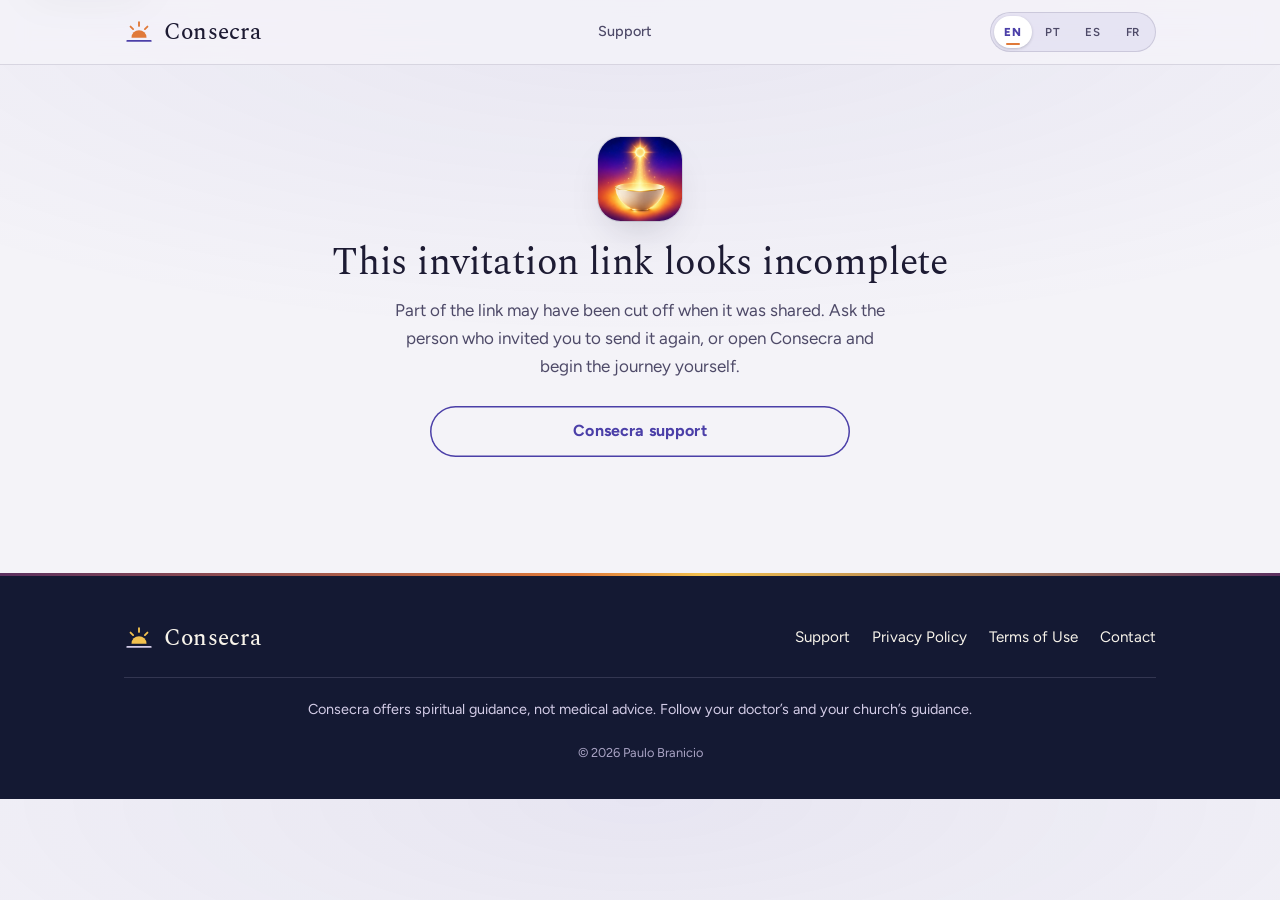
==== commit 2a4cea20: "Site: publish the Oct 21 copy edits from the app repo (es jornadas, First Fast 3 days, trial reminde" ====
--- a/join/index.html
+++ b/join/index.html
@@ -4,7 +4,7 @@
   <meta charset="UTF-8">
   <meta name="viewport" content="width=device-width, initial-scale=1.0">
   <title>Join a group fast — Consecra</title>
-  <meta name="description" content="You’re invited to fast together with Consecra. Convite para jejuar junto. Invitación a ayunar juntos. Invitation à jeûner ensemble.">
+  <meta name="description" content="You’re invited to fast together with Consecra. Convite para jejuarmos juntos. Invitación a ayunar juntos. Invitation à jeûner ensemble.">
   <meta name="robots" content="noindex">
   <meta name="referrer" content="no-referrer">
   <meta name="theme-color" content="#141933">
@@ -44,7 +44,7 @@
       <div class="problem">
         <p lang="en">This invitation needs JavaScript to open. Turn it on and reload this page, or open Consecra on your iPhone and begin the journey yourself.</p>
         <p lang="pt-BR">Este convite precisa de JavaScript para abrir. Ative-o e recarregue a página, ou abra o Consecra no iPhone e comece a jornada você mesmo.</p>
-        <p lang="es">Esta invitación necesita JavaScript para abrirse. Actívalo y vuelve a cargar la página, o abre Consecra en tu iPhone y comienza el recorrido por tu cuenta.</p>
+        <p lang="es">Esta invitación necesita JavaScript para abrirse. Actívalo y vuelve a cargar la página, o abre Consecra en tu iPhone y comienza la jornada por tu cuenta.</p>
         <p lang="fr">Cette invitation a besoin de JavaScript pour s’ouvrir. Active-le et recharge la page, ou ouvre Consecra sur ton iPhone et commence le parcours toi-même.</p>
       </div>
     </noscript>
@@ -73,7 +73,7 @@
           <li>Tap <strong>Join the fast</strong>. The journey begins on the same day for everyone in the group.</li>
         </ol>
         <p>Don’t have Consecra yet? Get it from the App Store, then come back to this page and tap Open in Consecra.</p>
-        <p>Joining is free and needs no account. The link itself carries the journey, the start date and the group name — nothing is sent to a server.</p>
+        <p>Joining is free and needs no account. The link itself carries the journey, the start date and the group name; this page reads them in your browser, and Consecra has no server that stores them.</p>
       </div>
       <section class="problem" data-view="invalid" hidden>
         <img class="icon" src="../app-icon.png" width="84" height="84" alt="Consecra">
@@ -89,8 +89,8 @@
     <div data-lang="pt" lang="pt-BR">
       <section class="invite" data-view="valid" hidden>
         <img class="icon" src="../app-icon.png" width="84" height="84" alt="Consecra">
-        <p class="who" data-slot="with-name" hidden><span data-slot="name"></span> convida você para jejuar junto</p>
-        <p class="who" data-slot="no-name">Um convite para jejuar junto</p>
+        <p class="who" data-slot="with-name" hidden><span data-slot="name"></span> convida você para jejuarem juntos</p>
+        <p class="who" data-slot="no-name">Um convite para jejuarmos juntos</p>
         <h1 data-slot="title"></h1>
         <p class="subtitle" data-slot="subtitle"></p>
         <p class="when"><span class="label">Data de início</span><span class="date" data-slot="date"></span><span class="rel" data-slot="rel"></span></p>
@@ -104,10 +104,10 @@
         <h2>Como participar</h2>
         <ol>
           <li>No iPhone, toque em <strong>Abrir no Consecra</strong>.</li>
-          <li>Toque em <strong>Entrar no jejum</strong>. A jornada começa no mesmo dia para todo o grupo.</li>
+          <li>Toque em <strong>Participar do jejum</strong>. A jornada começa no mesmo dia para todo o grupo.</li>
         </ol>
         <p>Ainda não tem o Consecra? Baixe na App Store, volte a esta página e toque em Abrir no Consecra.</p>
-        <p>Participar é grátis e não exige conta. O próprio link leva a jornada, a data de início e o nome do grupo — nada é enviado a um servidor.</p>
+        <p>Participar é grátis e não exige conta. O próprio link leva a jornada, a data de início e o nome do grupo; esta página os lê no seu navegador, e o Consecra não tem servidor que os guarde.</p>
       </div>
       <section class="problem" data-view="invalid" hidden>
         <img class="icon" src="../app-icon.png" width="84" height="84" alt="Consecra">
@@ -138,15 +138,15 @@
         <h2>Cómo unirte</h2>
         <ol>
           <li>En tu iPhone, toca <strong>Abrir en Consecra</strong>.</li>
-          <li>Toca <strong>Unirme al ayuno</strong>. El recorrido empieza el mismo día para todo el grupo.</li>
+          <li>Toca <strong>Unirme al ayuno</strong>. La jornada empieza el mismo día para todo el grupo.</li>
         </ol>
         <p>¿Aún no tienes Consecra? Descárgala del App Store, vuelve a esta página y toca Abrir en Consecra.</p>
-        <p>Unirte es gratis y no necesitas cuenta. El propio enlace lleva el recorrido, la fecha de inicio y el nombre del grupo; no se envía nada a ningún servidor.</p>
+        <p>Unirte es gratis y no necesitas cuenta. El propio enlace lleva la jornada, la fecha de inicio y el nombre del grupo; esta página los lee en tu navegador, y Consecra no tiene ningún servidor que los guarde.</p>
       </div>
       <section class="problem" data-view="invalid" hidden>
         <img class="icon" src="../app-icon.png" width="84" height="84" alt="Consecra">
         <h1>Este enlace de invitación parece incompleto</h1>
-        <p>Es posible que parte del enlace se haya cortado al compartirlo. Pide a quien te invitó que te lo envíe otra vez, o abre Consecra y comienza el recorrido por tu cuenta.</p>
+        <p>Es posible que parte del enlace se haya cortado al compartirlo. Pide a quien te invitó que te lo envíe otra vez, o abre Consecra y comienza la jornada por tu cuenta.</p>
         <div class="actions">
           <a class="btn btn-primary" data-slot="store" href="../index.html">Descarga Consecra en el App Store</a>
           <a class="btn btn-ghost" href="../index.html">Soporte de Consecra</a>
@@ -175,7 +175,7 @@
           <li>Touche <strong>Rejoindre le jeûne</strong>. Le parcours commence le même jour pour tout le groupe.</li>
         </ol>
         <p>Tu n’as pas encore Consecra&nbsp;? Télécharge-la sur l’App Store, reviens sur cette page et touche Ouvrir dans Consecra.</p>
-        <p>Rejoindre est gratuit et ne demande aucun compte. Le lien lui-même contient le parcours, la date de début et le nom du groupe&nbsp;: rien n’est envoyé à un serveur.</p>
+        <p>Rejoindre est gratuit et ne demande aucun compte. Le lien lui-même contient le parcours, la date de début et le nom du groupe&nbsp;; cette page les lit dans ton navigateur, et Consecra n’a aucun serveur qui les conserve.</p>
       </div>
       <section class="problem" data-view="invalid" hidden>
         <img class="icon" src="../app-icon.png" width="84" height="84" alt="Consecra">
@@ -210,10 +210,12 @@
   (function () {
     "use strict";
 
-    // TODO: replace with the real App Store URL once Consecra has an App Store ID,
-    // e.g. "https://apps.apple.com/app/id0000000000". Until then the "Get Consecra"
-    // buttons point to the support site.
-    var APP_STORE_URL = "https://branicio.github.io/consecra-support/";
+    // TODO: set to the real App Store URL once Consecra has an App Store ID,
+    // e.g. "https://apps.apple.com/app/id0000000000". While it is empty the
+    // "Get Consecra on the App Store" buttons are hidden (a button with that label
+    // must never lead anywhere but the App Store); the text still says to get the
+    // app from the App Store.
+    var APP_STORE_URL = "";
 
     // These rules mirror Consecra/Shared/Logic/DeepLink.swift, so this page never
     // shows an invitation that the app would then refuse: known journey ids only,
@@ -335,7 +337,7 @@
       var journey = params.get("j");
       if (!journey || !has(JOURNEYS, journey)) return null;
 
-      var m = /^(\d{4})-(\d{1,2})-(\d{1,2})$/.exec(params.get("s") || "");
+      var m = /^(\d{4})-(\d{2})-(\d{2})$/.exec(params.get("s") || "");
       if (!m) return null;
       var y = parseInt(m[1], 10), mo = parseInt(m[2], 10), d = parseInt(m[3], 10);
       if (mo < 1 || mo > 12 || d < 1 || d > 31) return null;
@@ -400,7 +402,8 @@
     try { invite = readInvite(); } catch (e) { invite = null; }
 
     Array.prototype.forEach.call(document.querySelectorAll('[data-slot="store"]'), function (a) {
-      a.setAttribute("href", APP_STORE_URL);
+      if (APP_STORE_URL) a.setAttribute("href", APP_STORE_URL);
+      else a.hidden = true;
     });
 
     LANGS.forEach(function (lang) {
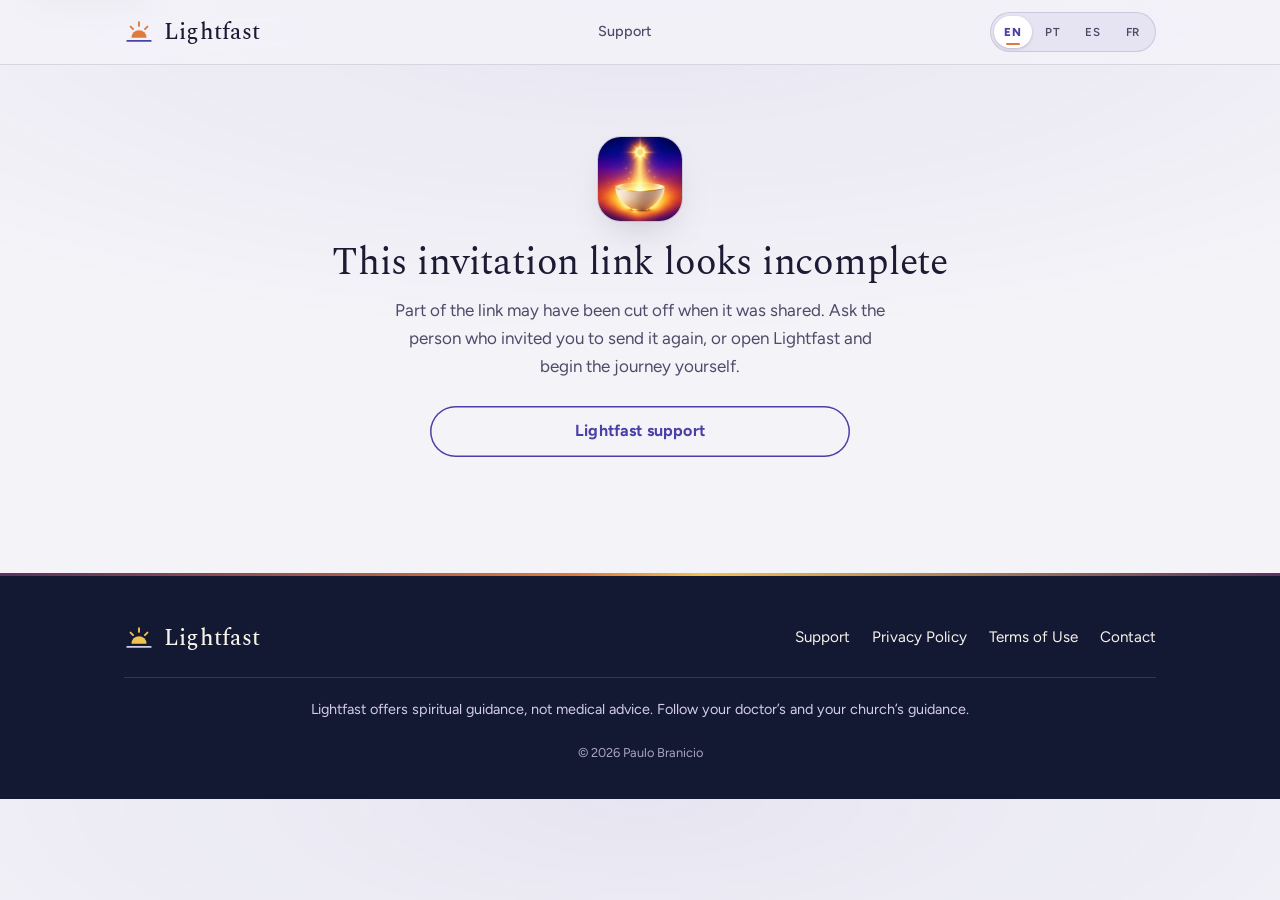
==== commit 5043d7fe: "Rename the app to Lightfast across the support site (en, pt-BR, es, fr) New address https://branicio" ====
--- a/join/index.html
+++ b/join/index.html
@@ -3,8 +3,8 @@
 <head>
   <meta charset="UTF-8">
   <meta name="viewport" content="width=device-width, initial-scale=1.0">
-  <title>Join a group fast — Consecra</title>
-  <meta name="description" content="You’re invited to fast together with Consecra. Convite para jejuarmos juntos. Invitación a ayunar juntos. Invitation à jeûner ensemble.">
+  <title>Join a group fast — Lightfast</title>
+  <meta name="description" content="You’re invited to fast together with Lightfast. Convite para jejuarmos juntos. Invitación a ayunar juntos. Invitation à jeûner ensemble.">
   <meta name="robots" content="noindex">
   <meta name="referrer" content="no-referrer">
   <meta name="theme-color" content="#141933">
@@ -23,7 +23,7 @@
     <div class="wrap">
       <a class="brand" href="../index.html">
         <svg class="mark" width="30" height="30" viewBox="0 0 32 32" aria-hidden="true" focusable="false"><path class="sun" d="M8 22a8 8 0 0 1 16 0z"/><path class="rays" d="M16 5.5v4M7 10.2l2.7 2.7M25 10.2l-2.7 2.7" fill="none" stroke-width="2" stroke-linecap="round"/><path class="line" d="M3.5 25.5h25" fill="none" stroke-width="2" stroke-linecap="round"/></svg>
-        Consecra
+        Lightfast
       </a>
       <nav class="nav-links" aria-label="Site" data-i18n-aria-en="Site" data-i18n-aria-pt="Site" data-i18n-aria-es="Sitio" data-i18n-aria-fr="Site">
         <a href="../index.html" data-i18n-en="Support" data-i18n-pt="Suporte" data-i18n-es="Soporte" data-i18n-fr="Assistance">Support</a>
@@ -42,10 +42,10 @@
   <main id="main" class="wrap narrow join-main" tabindex="-1">
     <noscript>
       <div class="problem">
-        <p lang="en">This invitation needs JavaScript to open. Turn it on and reload this page, or open Consecra on your iPhone and begin the journey yourself.</p>
-        <p lang="pt-BR">Este convite precisa de JavaScript para abrir. Ative-o e recarregue a página, ou abra o Consecra no iPhone e comece a jornada você mesmo.</p>
-        <p lang="es">Esta invitación necesita JavaScript para abrirse. Actívalo y vuelve a cargar la página, o abre Consecra en tu iPhone y comienza la jornada por tu cuenta.</p>
-        <p lang="fr">Cette invitation a besoin de JavaScript pour s’ouvrir. Active-le et recharge la page, ou ouvre Consecra sur ton iPhone et commence le parcours toi-même.</p>
+        <p lang="en">This invitation needs JavaScript to open. Turn it on and reload this page, or open Lightfast on your iPhone and begin the journey yourself.</p>
+        <p lang="pt-BR">Este convite precisa de JavaScript para abrir. Ative-o e recarregue a página, ou abra o Lightfast no iPhone e comece a jornada você mesmo.</p>
+        <p lang="es">Esta invitación necesita JavaScript para abrirse. Actívalo y vuelve a cargar la página, o abre Lightfast en tu iPhone y comienza la jornada por tu cuenta.</p>
+        <p lang="fr">Cette invitation a besoin de JavaScript pour s’ouvrir. Active-le et recharge la page, ou ouvre Lightfast sur ton iPhone et commence le parcours toi-même.</p>
       </div>
     </noscript>
 
@@ -54,7 +54,7 @@
          parsed as HTML. -->
     <div data-lang="en" lang="en">
       <section class="invite" data-view="valid" hidden>
-        <img class="icon" src="../app-icon.png" width="84" height="84" alt="Consecra">
+        <img class="icon" src="../app-icon.png" width="84" height="84" alt="Lightfast">
         <p class="who" data-slot="with-name" hidden><span data-slot="name"></span> invites you to fast together</p>
         <p class="who" data-slot="no-name">You’re invited to fast together</p>
         <h1 data-slot="title"></h1>
@@ -63,32 +63,32 @@
         <svg class="horizon" viewBox="0 0 600 110" aria-hidden="true" focusable="false"><path d="M40 104A260 90 0 0 1 560 104" fill="none" stroke="#F2C14E" stroke-opacity=".55" stroke-width="2" stroke-dasharray=".5 9" stroke-linecap="round"/><path d="M252 104a48 48 0 0 1 96 0z" fill="#F2C14E" opacity=".16"/><path d="M272 104a28 28 0 0 1 56 0z" fill="#F2C14E" opacity=".32"/><path d="M285 104a15 15 0 0 1 30 0z" fill="#F2C14E"/><path d="M0 104.5H600" stroke="#F7F3EA" stroke-opacity=".4"/></svg>
       </section>
       <div class="actions" data-view="valid" hidden>
-        <a class="btn btn-primary" data-slot="open" href="../index.html"><svg viewBox="0 0 24 24" aria-hidden="true"><path d="M14 4h6v6M20 4l-9 9M18 14v5a1 1 0 0 1-1 1H5a1 1 0 0 1-1-1V7a1 1 0 0 1 1-1h5"/></svg>Open in Consecra</a>
-        <a class="btn btn-ghost" data-slot="store" href="../index.html"><svg viewBox="0 0 24 24" aria-hidden="true"><path d="M12 4v11M7.5 10.5L12 15l4.5-4.5M5 19.5h14"/></svg>Get Consecra on the App Store</a>
+        <a class="btn btn-primary" data-slot="open" href="../index.html"><svg viewBox="0 0 24 24" aria-hidden="true"><path d="M14 4h6v6M20 4l-9 9M18 14v5a1 1 0 0 1-1 1H5a1 1 0 0 1-1-1V7a1 1 0 0 1 1-1h5"/></svg>Open in Lightfast</a>
+        <a class="btn btn-ghost" data-slot="store" href="../index.html"><svg viewBox="0 0 24 24" aria-hidden="true"><path d="M12 4v11M7.5 10.5L12 15l4.5-4.5M5 19.5h14"/></svg>Get Lightfast on the App Store</a>
       </div>
       <div class="how" data-view="valid" hidden>
         <h2>How to join</h2>
         <ol>
-          <li>On your iPhone, tap <strong>Open in Consecra</strong>.</li>
+          <li>On your iPhone, tap <strong>Open in Lightfast</strong>.</li>
           <li>Tap <strong>Join the fast</strong>. The journey begins on the same day for everyone in the group.</li>
         </ol>
-        <p>Don’t have Consecra yet? Get it from the App Store, then come back to this page and tap Open in Consecra.</p>
-        <p>Joining is free and needs no account. The link itself carries the journey, the start date and the group name; this page reads them in your browser, and Consecra has no server that stores them.</p>
+        <p>Don’t have Lightfast yet? Get it from the App Store, then come back to this page and tap Open in Lightfast.</p>
+        <p>Joining is free and needs no account. The link itself carries the journey, the start date and the group name; this page reads them in your browser, and Lightfast has no server that stores them.</p>
       </div>
       <section class="problem" data-view="invalid" hidden>
-        <img class="icon" src="../app-icon.png" width="84" height="84" alt="Consecra">
+        <img class="icon" src="../app-icon.png" width="84" height="84" alt="Lightfast">
         <h1>This invitation link looks incomplete</h1>
-        <p>Part of the link may have been cut off when it was shared. Ask the person who invited you to send it again, or open Consecra and begin the journey yourself.</p>
+        <p>Part of the link may have been cut off when it was shared. Ask the person who invited you to send it again, or open Lightfast and begin the journey yourself.</p>
         <div class="actions">
-          <a class="btn btn-primary" data-slot="store" href="../index.html">Get Consecra on the App Store</a>
-          <a class="btn btn-ghost" href="../index.html">Consecra support</a>
+          <a class="btn btn-primary" data-slot="store" href="../index.html">Get Lightfast on the App Store</a>
+          <a class="btn btn-ghost" href="../index.html">Lightfast support</a>
         </div>
       </section>
     </div>
 
     <div data-lang="pt" lang="pt-BR">
       <section class="invite" data-view="valid" hidden>
-        <img class="icon" src="../app-icon.png" width="84" height="84" alt="Consecra">
+        <img class="icon" src="../app-icon.png" width="84" height="84" alt="Lightfast">
         <p class="who" data-slot="with-name" hidden><span data-slot="name"></span> convida você para jejuarem juntos</p>
         <p class="who" data-slot="no-name">Um convite para jejuarmos juntos</p>
         <h1 data-slot="title"></h1>
@@ -97,32 +97,32 @@
         <svg class="horizon" viewBox="0 0 600 110" aria-hidden="true" focusable="false"><path d="M40 104A260 90 0 0 1 560 104" fill="none" stroke="#F2C14E" stroke-opacity=".55" stroke-width="2" stroke-dasharray=".5 9" stroke-linecap="round"/><path d="M252 104a48 48 0 0 1 96 0z" fill="#F2C14E" opacity=".16"/><path d="M272 104a28 28 0 0 1 56 0z" fill="#F2C14E" opacity=".32"/><path d="M285 104a15 15 0 0 1 30 0z" fill="#F2C14E"/><path d="M0 104.5H600" stroke="#F7F3EA" stroke-opacity=".4"/></svg>
       </section>
       <div class="actions" data-view="valid" hidden>
-        <a class="btn btn-primary" data-slot="open" href="../index.html"><svg viewBox="0 0 24 24" aria-hidden="true"><path d="M14 4h6v6M20 4l-9 9M18 14v5a1 1 0 0 1-1 1H5a1 1 0 0 1-1-1V7a1 1 0 0 1 1-1h5"/></svg>Abrir no Consecra</a>
-        <a class="btn btn-ghost" data-slot="store" href="../index.html"><svg viewBox="0 0 24 24" aria-hidden="true"><path d="M12 4v11M7.5 10.5L12 15l4.5-4.5M5 19.5h14"/></svg>Baixe o Consecra na App Store</a>
+        <a class="btn btn-primary" data-slot="open" href="../index.html"><svg viewBox="0 0 24 24" aria-hidden="true"><path d="M14 4h6v6M20 4l-9 9M18 14v5a1 1 0 0 1-1 1H5a1 1 0 0 1-1-1V7a1 1 0 0 1 1-1h5"/></svg>Abrir no Lightfast</a>
+        <a class="btn btn-ghost" data-slot="store" href="../index.html"><svg viewBox="0 0 24 24" aria-hidden="true"><path d="M12 4v11M7.5 10.5L12 15l4.5-4.5M5 19.5h14"/></svg>Baixe o Lightfast na App Store</a>
       </div>
       <div class="how" data-view="valid" hidden>
         <h2>Como participar</h2>
         <ol>
-          <li>No iPhone, toque em <strong>Abrir no Consecra</strong>.</li>
+          <li>No iPhone, toque em <strong>Abrir no Lightfast</strong>.</li>
           <li>Toque em <strong>Participar do jejum</strong>. A jornada começa no mesmo dia para todo o grupo.</li>
         </ol>
-        <p>Ainda não tem o Consecra? Baixe na App Store, volte a esta página e toque em Abrir no Consecra.</p>
-        <p>Participar é grátis e não exige conta. O próprio link leva a jornada, a data de início e o nome do grupo; esta página os lê no seu navegador, e o Consecra não tem servidor que os guarde.</p>
+        <p>Ainda não tem o Lightfast? Baixe na App Store, volte a esta página e toque em Abrir no Lightfast.</p>
+        <p>Participar é grátis e não exige conta. O próprio link leva a jornada, a data de início e o nome do grupo; esta página os lê no seu navegador, e o Lightfast não tem servidor que os guarde.</p>
       </div>
       <section class="problem" data-view="invalid" hidden>
-        <img class="icon" src="../app-icon.png" width="84" height="84" alt="Consecra">
+        <img class="icon" src="../app-icon.png" width="84" height="84" alt="Lightfast">
         <h1>Este link de convite parece incompleto</h1>
-        <p>Parte do link pode ter se perdido ao ser compartilhada. Peça a quem convidou você que o envie de novo, ou abra o Consecra e comece a jornada você mesmo.</p>
+        <p>Parte do link pode ter se perdido ao ser compartilhada. Peça a quem convidou você que o envie de novo, ou abra o Lightfast e comece a jornada você mesmo.</p>
         <div class="actions">
-          <a class="btn btn-primary" data-slot="store" href="../index.html">Baixe o Consecra na App Store</a>
-          <a class="btn btn-ghost" href="../index.html">Suporte do Consecra</a>
+          <a class="btn btn-primary" data-slot="store" href="../index.html">Baixe o Lightfast na App Store</a>
+          <a class="btn btn-ghost" href="../index.html">Suporte do Lightfast</a>
         </div>
       </section>
     </div>
 
     <div data-lang="es" lang="es">
       <section class="invite" data-view="valid" hidden>
-        <img class="icon" src="../app-icon.png" width="84" height="84" alt="Consecra">
+        <img class="icon" src="../app-icon.png" width="84" height="84" alt="Lightfast">
         <p class="who" data-slot="with-name" hidden><span data-slot="name"></span> te invita a ayunar juntos</p>
         <p class="who" data-slot="no-name">Te invitan a ayunar juntos</p>
         <h1 data-slot="title"></h1>
@@ -131,32 +131,32 @@
         <svg class="horizon" viewBox="0 0 600 110" aria-hidden="true" focusable="false"><path d="M40 104A260 90 0 0 1 560 104" fill="none" stroke="#F2C14E" stroke-opacity=".55" stroke-width="2" stroke-dasharray=".5 9" stroke-linecap="round"/><path d="M252 104a48 48 0 0 1 96 0z" fill="#F2C14E" opacity=".16"/><path d="M272 104a28 28 0 0 1 56 0z" fill="#F2C14E" opacity=".32"/><path d="M285 104a15 15 0 0 1 30 0z" fill="#F2C14E"/><path d="M0 104.5H600" stroke="#F7F3EA" stroke-opacity=".4"/></svg>
       </section>
       <div class="actions" data-view="valid" hidden>
-        <a class="btn btn-primary" data-slot="open" href="../index.html"><svg viewBox="0 0 24 24" aria-hidden="true"><path d="M14 4h6v6M20 4l-9 9M18 14v5a1 1 0 0 1-1 1H5a1 1 0 0 1-1-1V7a1 1 0 0 1 1-1h5"/></svg>Abrir en Consecra</a>
-        <a class="btn btn-ghost" data-slot="store" href="../index.html"><svg viewBox="0 0 24 24" aria-hidden="true"><path d="M12 4v11M7.5 10.5L12 15l4.5-4.5M5 19.5h14"/></svg>Descarga Consecra en el App Store</a>
+        <a class="btn btn-primary" data-slot="open" href="../index.html"><svg viewBox="0 0 24 24" aria-hidden="true"><path d="M14 4h6v6M20 4l-9 9M18 14v5a1 1 0 0 1-1 1H5a1 1 0 0 1-1-1V7a1 1 0 0 1 1-1h5"/></svg>Abrir en Lightfast</a>
+        <a class="btn btn-ghost" data-slot="store" href="../index.html"><svg viewBox="0 0 24 24" aria-hidden="true"><path d="M12 4v11M7.5 10.5L12 15l4.5-4.5M5 19.5h14"/></svg>Descarga Lightfast en el App Store</a>
       </div>
       <div class="how" data-view="valid" hidden>
         <h2>Cómo unirte</h2>
         <ol>
-          <li>En tu iPhone, toca <strong>Abrir en Consecra</strong>.</li>
+          <li>En tu iPhone, toca <strong>Abrir en Lightfast</strong>.</li>
           <li>Toca <strong>Unirme al ayuno</strong>. La jornada empieza el mismo día para todo el grupo.</li>
         </ol>
-        <p>¿Aún no tienes Consecra? Descárgala del App Store, vuelve a esta página y toca Abrir en Consecra.</p>
-        <p>Unirte es gratis y no necesitas cuenta. El propio enlace lleva la jornada, la fecha de inicio y el nombre del grupo; esta página los lee en tu navegador, y Consecra no tiene ningún servidor que los guarde.</p>
+        <p>¿Aún no tienes Lightfast? Descárgala del App Store, vuelve a esta página y toca Abrir en Lightfast.</p>
+        <p>Unirte es gratis y no necesitas cuenta. El propio enlace lleva la jornada, la fecha de inicio y el nombre del grupo; esta página los lee en tu navegador, y Lightfast no tiene ningún servidor que los guarde.</p>
       </div>
       <section class="problem" data-view="invalid" hidden>
-        <img class="icon" src="../app-icon.png" width="84" height="84" alt="Consecra">
+        <img class="icon" src="../app-icon.png" width="84" height="84" alt="Lightfast">
         <h1>Este enlace de invitación parece incompleto</h1>
-        <p>Es posible que parte del enlace se haya cortado al compartirlo. Pide a quien te invitó que te lo envíe otra vez, o abre Consecra y comienza la jornada por tu cuenta.</p>
+        <p>Es posible que parte del enlace se haya cortado al compartirlo. Pide a quien te invitó que te lo envíe otra vez, o abre Lightfast y comienza la jornada por tu cuenta.</p>
         <div class="actions">
-          <a class="btn btn-primary" data-slot="store" href="../index.html">Descarga Consecra en el App Store</a>
-          <a class="btn btn-ghost" href="../index.html">Soporte de Consecra</a>
+          <a class="btn btn-primary" data-slot="store" href="../index.html">Descarga Lightfast en el App Store</a>
+          <a class="btn btn-ghost" href="../index.html">Soporte de Lightfast</a>
         </div>
       </section>
     </div>
 
     <div data-lang="fr" lang="fr">
       <section class="invite" data-view="valid" hidden>
-        <img class="icon" src="../app-icon.png" width="84" height="84" alt="Consecra">
+        <img class="icon" src="../app-icon.png" width="84" height="84" alt="Lightfast">
         <p class="who" data-slot="with-name" hidden><span data-slot="name"></span> t’invite à jeûner ensemble</p>
         <p class="who" data-slot="no-name">Une invitation à jeûner ensemble</p>
         <h1 data-slot="title"></h1>
@@ -165,25 +165,25 @@
         <svg class="horizon" viewBox="0 0 600 110" aria-hidden="true" focusable="false"><path d="M40 104A260 90 0 0 1 560 104" fill="none" stroke="#F2C14E" stroke-opacity=".55" stroke-width="2" stroke-dasharray=".5 9" stroke-linecap="round"/><path d="M252 104a48 48 0 0 1 96 0z" fill="#F2C14E" opacity=".16"/><path d="M272 104a28 28 0 0 1 56 0z" fill="#F2C14E" opacity=".32"/><path d="M285 104a15 15 0 0 1 30 0z" fill="#F2C14E"/><path d="M0 104.5H600" stroke="#F7F3EA" stroke-opacity=".4"/></svg>
       </section>
       <div class="actions" data-view="valid" hidden>
-        <a class="btn btn-primary" data-slot="open" href="../index.html"><svg viewBox="0 0 24 24" aria-hidden="true"><path d="M14 4h6v6M20 4l-9 9M18 14v5a1 1 0 0 1-1 1H5a1 1 0 0 1-1-1V7a1 1 0 0 1 1-1h5"/></svg>Ouvrir dans Consecra</a>
-        <a class="btn btn-ghost" data-slot="store" href="../index.html"><svg viewBox="0 0 24 24" aria-hidden="true"><path d="M12 4v11M7.5 10.5L12 15l4.5-4.5M5 19.5h14"/></svg>Télécharge Consecra sur l’App Store</a>
+        <a class="btn btn-primary" data-slot="open" href="../index.html"><svg viewBox="0 0 24 24" aria-hidden="true"><path d="M14 4h6v6M20 4l-9 9M18 14v5a1 1 0 0 1-1 1H5a1 1 0 0 1-1-1V7a1 1 0 0 1 1-1h5"/></svg>Ouvrir dans Lightfast</a>
+        <a class="btn btn-ghost" data-slot="store" href="../index.html"><svg viewBox="0 0 24 24" aria-hidden="true"><path d="M12 4v11M7.5 10.5L12 15l4.5-4.5M5 19.5h14"/></svg>Télécharge Lightfast sur l’App Store</a>
       </div>
       <div class="how" data-view="valid" hidden>
         <h2>Comment rejoindre</h2>
         <ol>
-          <li>Sur ton iPhone, touche <strong>Ouvrir dans Consecra</strong>.</li>
+          <li>Sur ton iPhone, touche <strong>Ouvrir dans Lightfast</strong>.</li>
           <li>Touche <strong>Rejoindre le jeûne</strong>. Le parcours commence le même jour pour tout le groupe.</li>
         </ol>
-        <p>Tu n’as pas encore Consecra&nbsp;? Télécharge-la sur l’App Store, reviens sur cette page et touche Ouvrir dans Consecra.</p>
-        <p>Rejoindre est gratuit et ne demande aucun compte. Le lien lui-même contient le parcours, la date de début et le nom du groupe&nbsp;; cette page les lit dans ton navigateur, et Consecra n’a aucun serveur qui les conserve.</p>
+        <p>Tu n’as pas encore Lightfast&nbsp;? Télécharge-la sur l’App Store, reviens sur cette page et touche Ouvrir dans Lightfast.</p>
+        <p>Rejoindre est gratuit et ne demande aucun compte. Le lien lui-même contient le parcours, la date de début et le nom du groupe&nbsp;; cette page les lit dans ton navigateur, et Lightfast n’a aucun serveur qui les conserve.</p>
       </div>
       <section class="problem" data-view="invalid" hidden>
-        <img class="icon" src="../app-icon.png" width="84" height="84" alt="Consecra">
+        <img class="icon" src="../app-icon.png" width="84" height="84" alt="Lightfast">
         <h1>Ce lien d’invitation semble incomplet</h1>
-        <p>Une partie du lien a peut-être été coupée lors du partage. Demande à la personne qui t’a invité de te le renvoyer, ou ouvre Consecra et commence le parcours toi-même.</p>
+        <p>Une partie du lien a peut-être été coupée lors du partage. Demande à la personne qui t’a invité de te le renvoyer, ou ouvre Lightfast et commence le parcours toi-même.</p>
         <div class="actions">
-          <a class="btn btn-primary" data-slot="store" href="../index.html">Télécharge Consecra sur l’App Store</a>
-          <a class="btn btn-ghost" href="../index.html">Assistance Consecra</a>
+          <a class="btn btn-primary" data-slot="store" href="../index.html">Télécharge Lightfast sur l’App Store</a>
+          <a class="btn btn-ghost" href="../index.html">Assistance Lightfast</a>
         </div>
       </section>
     </div>
@@ -193,15 +193,15 @@
     <div class="wrap">
       <a class="brand" href="../index.html">
         <svg class="mark" width="30" height="30" viewBox="0 0 32 32" aria-hidden="true" focusable="false"><path class="sun" d="M8 22a8 8 0 0 1 16 0z"/><path class="rays" d="M16 5.5v4M7 10.2l2.7 2.7M25 10.2l-2.7 2.7" fill="none" stroke-width="2" stroke-linecap="round"/><path class="line" d="M3.5 25.5h25" fill="none" stroke-width="2" stroke-linecap="round"/></svg>
-        Consecra
+        Lightfast
       </a>
       <nav class="foot-links" aria-label="Footer" data-i18n-aria-en="Footer" data-i18n-aria-pt="Rodapé" data-i18n-aria-es="Pie de página" data-i18n-aria-fr="Pied de page">
         <a href="../index.html" data-i18n-en="Support" data-i18n-pt="Suporte" data-i18n-es="Soporte" data-i18n-fr="Assistance">Support</a>
         <a href="../privacy.html" data-i18n-en="Privacy Policy" data-i18n-pt="Política de Privacidade" data-i18n-es="Política de Privacidad" data-i18n-fr="Politique de confidentialité">Privacy Policy</a>
         <a href="../terms.html" data-i18n-en="Terms of Use" data-i18n-pt="Termos de Uso" data-i18n-es="Términos de Uso" data-i18n-fr="Conditions d’utilisation">Terms of Use</a>
-        <a href="mailto:braniapps@gmail.com?subject=Consecra%20support" data-i18n-en="Contact" data-i18n-pt="Contato" data-i18n-es="Contacto" data-i18n-fr="Contact">Contact</a>
+        <a href="mailto:braniapps@gmail.com?subject=Lightfast%20support" data-i18n-en="Contact" data-i18n-pt="Contato" data-i18n-es="Contacto" data-i18n-fr="Contact">Contact</a>
       </nav>
-      <p class="health" data-i18n-en="Consecra offers spiritual guidance, not medical advice. Follow your doctor’s and your church’s guidance." data-i18n-pt="O Consecra oferece orientação espiritual, não aconselhamento médico. Siga a orientação do seu médico e da sua igreja." data-i18n-es="Consecra ofrece orientación espiritual, no consejo médico. Sigue la guía de tu médico y de tu iglesia." data-i18n-fr="Consecra offre un accompagnement spirituel, pas un avis médical. Suis les conseils de ton médecin et de ton Église.">Consecra offers spiritual guidance, not medical advice. Follow your doctor’s and your church’s guidance.</p>
+      <p class="health" data-i18n-en="Lightfast offers spiritual guidance, not medical advice. Follow your doctor’s and your church’s guidance." data-i18n-pt="O Lightfast oferece orientação espiritual, não aconselhamento médico. Siga a orientação do seu médico e da sua igreja." data-i18n-es="Lightfast ofrece orientación espiritual, no consejo médico. Sigue la guía de tu médico y de tu iglesia." data-i18n-fr="Lightfast offre un accompagnement spirituel, pas un avis médical. Suis les conseils de ton médecin et de ton Église.">Lightfast offers spiritual guidance, not medical advice. Follow your doctor’s and your church’s guidance.</p>
       <p class="cr">© 2026 Paulo Branicio</p>
     </div>
   </footer>
@@ -210,14 +210,14 @@
   (function () {
     "use strict";
 
-    // TODO: set to the real App Store URL once Consecra has an App Store ID,
+    // TODO: set to the real App Store URL once Lightfast has an App Store ID,
     // e.g. "https://apps.apple.com/app/id0000000000". While it is empty the
-    // "Get Consecra on the App Store" buttons are hidden (a button with that label
+    // "Get Lightfast on the App Store" buttons are hidden (a button with that label
     // must never lead anywhere but the App Store); the text still says to get the
     // app from the App Store.
     var APP_STORE_URL = "";
 
-    // These rules mirror Consecra/Shared/Logic/DeepLink.swift, so this page never
+    // These rules mirror Lightfast/Shared/Logic/DeepLink.swift, so this page never
     // shows an invitation that the app would then refuse: known journey ids only,
     // a real calendar date no more than 400 days from today, and the group name
     // cleaned the same way (letters, digits, spaces and & ' ’ . , - / ( ) only,
@@ -384,7 +384,7 @@
     // The app link is rebuilt from the validated values, each one encoded:
     // nothing from the incoming URL is passed through verbatim.
     function appURL(invite) {
-      var url = "consecra://join?j=" + encodeURIComponent(invite.journey) +
+      var url = "lightfast://join?j=" + encodeURIComponent(invite.journey) +
                 "&s=" + encodeURIComponent(invite.ymd);
       if (invite.name) url += "&n=" + encodeURIComponent(invite.name);
       return url;
@@ -429,13 +429,13 @@
     function retitle(lang) {
       if (!has(LOCALES, lang)) lang = "en";
       if (invite) {
-        document.title = JOURNEYS[invite.journey][lang][0] + " — Consecra";
+        document.title = JOURNEYS[invite.journey][lang][0] + " — Lightfast";
       } else {
         var h = document.querySelector('.join-main [data-lang="' + lang + '"] [data-view="invalid"] h1');
-        if (h) document.title = h.textContent + " — Consecra";
+        if (h) document.title = h.textContent + " — Lightfast";
       }
     }
-    document.addEventListener("consecra:lang", function (e) {
+    document.addEventListener("lightfast:lang", function (e) {
       retitle(e && e.detail ? e.detail.lang : "en");
     });
   })();
--- a/styles.css
+++ b/styles.css
@@ -1,4 +1,4 @@
-/* Consecra support site — "night sky turning to dawn"
+/* Lightfast support site — "night sky turning to dawn"
    Spectral (display serif) + Figtree (body sans).
    Night indigo → dusk → plum → ember → gold over a cool mist page.
    Text colours were checked for WCAG AA: ink, ink-soft, accent and ember-ink
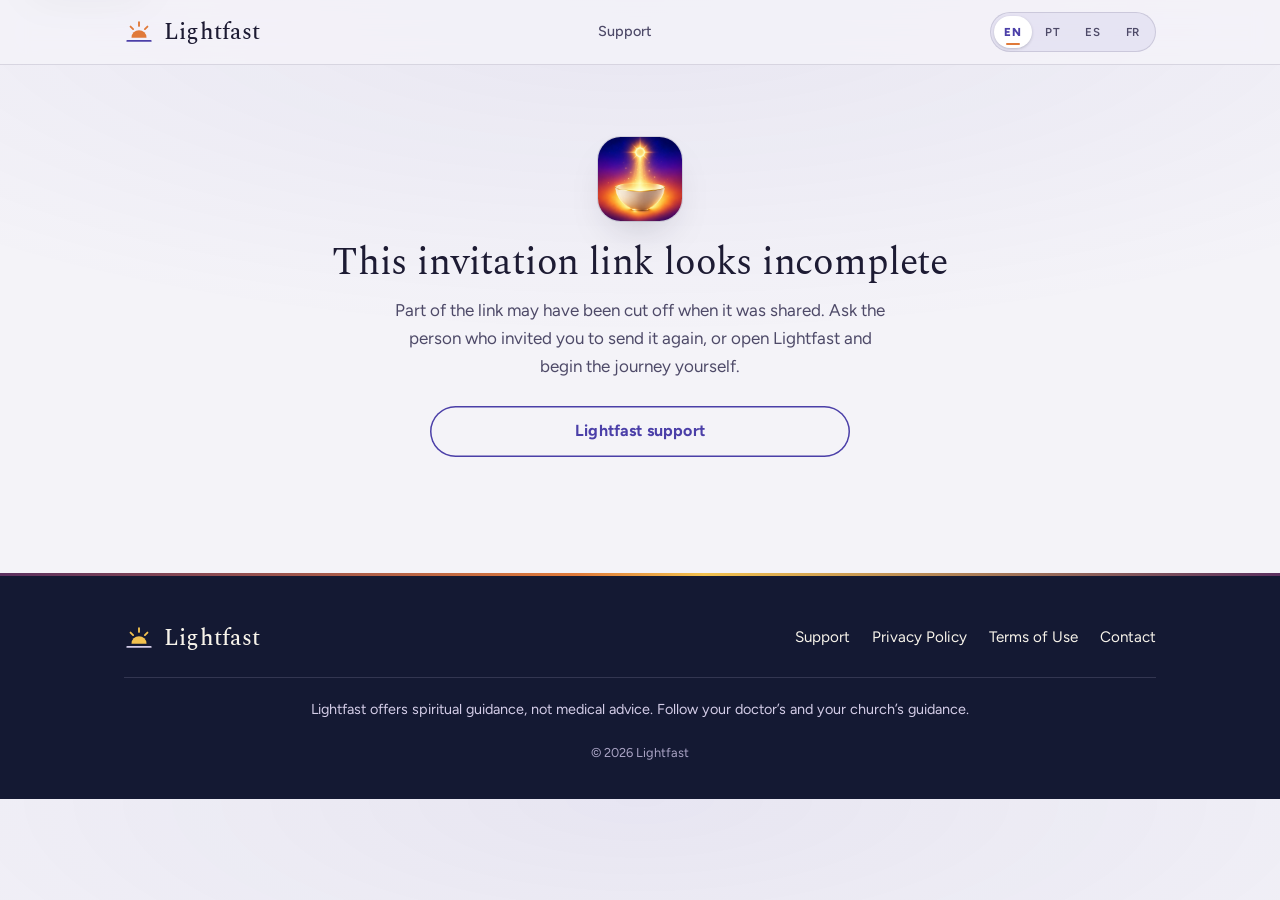
==== commit f92cc147: "Remove the developer's personal name from every page (en, pt-BR, es, fr) Footers and the content cop" ====
--- a/join/index.html
+++ b/join/index.html
@@ -202,7 +202,7 @@
         <a href="mailto:braniapps@gmail.com?subject=Lightfast%20support" data-i18n-en="Contact" data-i18n-pt="Contato" data-i18n-es="Contacto" data-i18n-fr="Contact">Contact</a>
       </nav>
       <p class="health" data-i18n-en="Lightfast offers spiritual guidance, not medical advice. Follow your doctor’s and your church’s guidance." data-i18n-pt="O Lightfast oferece orientação espiritual, não aconselhamento médico. Siga a orientação do seu médico e da sua igreja." data-i18n-es="Lightfast ofrece orientación espiritual, no consejo médico. Sigue la guía de tu médico y de tu iglesia." data-i18n-fr="Lightfast offre un accompagnement spirituel, pas un avis médical. Suis les conseils de ton médecin et de ton Église.">Lightfast offers spiritual guidance, not medical advice. Follow your doctor’s and your church’s guidance.</p>
-      <p class="cr">© 2026 Paulo Branicio</p>
+      <p class="cr">© 2026 Lightfast</p>
     </div>
   </footer>
 
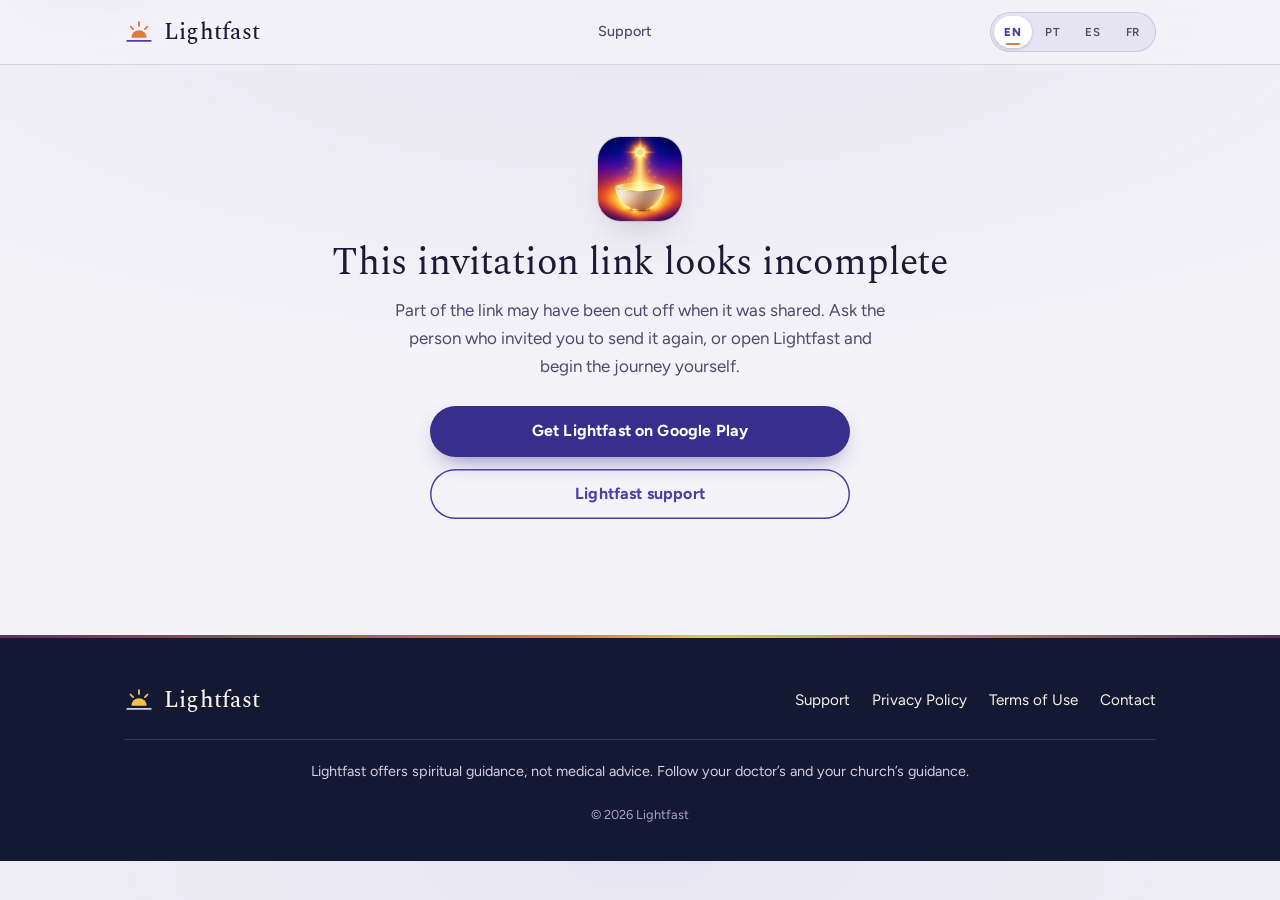
==== commit 465d6484: "Support site: native-review pass for iPhone and Android readers (en, pt-BR, es, fr) - Cancelling: 24" ====
--- a/join/index.html
+++ b/join/index.html
@@ -42,10 +42,10 @@
   <main id="main" class="wrap narrow join-main" tabindex="-1">
     <noscript>
       <div class="problem">
-        <p lang="en">This invitation needs JavaScript to open. Turn it on and reload this page, or open Lightfast on your iPhone and begin the journey yourself.</p>
-        <p lang="pt-BR">Este convite precisa de JavaScript para abrir. Ative-o e recarregue a página, ou abra o Lightfast no iPhone e comece a jornada você mesmo.</p>
-        <p lang="es">Esta invitación necesita JavaScript para abrirse. Actívalo y vuelve a cargar la página, o abre Lightfast en tu iPhone y comienza la jornada por tu cuenta.</p>
-        <p lang="fr">Cette invitation a besoin de JavaScript pour s’ouvrir. Active-le et recharge la page, ou ouvre Lightfast sur ton iPhone et commence le parcours toi-même.</p>
+        <p lang="en">This invitation needs JavaScript to open. Turn it on and reload this page, or open Lightfast on your phone and begin the journey yourself.</p>
+        <p lang="pt-BR">Este convite precisa de JavaScript para abrir. Ative-o e recarregue a página, ou abra o Lightfast no celular e comece a jornada você mesmo.</p>
+        <p lang="es">Esta invitación necesita JavaScript para abrirse. Actívalo y vuelve a cargar la página, o abre Lightfast en tu teléfono y comienza la jornada por tu cuenta.</p>
+        <p lang="fr">Cette invitation a besoin de JavaScript pour s’ouvrir. Active-le et recharge la page, ou ouvre Lightfast sur ton téléphone et commence le parcours toi-même.</p>
       </div>
     </noscript>
 
@@ -64,23 +64,25 @@
       </section>
       <div class="actions" data-view="valid" hidden>
         <a class="btn btn-primary" data-slot="open" href="../index.html"><svg viewBox="0 0 24 24" aria-hidden="true"><path d="M14 4h6v6M20 4l-9 9M18 14v5a1 1 0 0 1-1 1H5a1 1 0 0 1-1-1V7a1 1 0 0 1 1-1h5"/></svg>Open in Lightfast</a>
-        <a class="btn btn-ghost" data-slot="store" href="../index.html"><svg viewBox="0 0 24 24" aria-hidden="true"><path d="M12 4v11M7.5 10.5L12 15l4.5-4.5M5 19.5h14"/></svg>Get Lightfast on the App Store</a>
+        <a class="btn btn-ghost" data-slot="store-ios" href="../index.html"><svg viewBox="0 0 24 24" aria-hidden="true"><path d="M12 4v11M7.5 10.5L12 15l4.5-4.5M5 19.5h14"/></svg>Get Lightfast on the App Store</a>
+        <a class="btn btn-ghost" data-slot="store-android" href="../index.html"><svg viewBox="0 0 24 24" aria-hidden="true"><path d="M12 4v11M7.5 10.5L12 15l4.5-4.5M5 19.5h14"/></svg>Get Lightfast on Google Play</a>
       </div>
       <div class="how" data-view="valid" hidden>
         <h2>How to join</h2>
         <ol>
-          <li>On your iPhone, tap <strong>Open in Lightfast</strong>.</li>
+          <li>On your phone, tap <strong>Open in Lightfast</strong>.</li>
           <li>Tap <strong>Join the fast</strong>. The journey begins on the same day for everyone in the group.</li>
         </ol>
-        <p>Don’t have Lightfast yet? Get it from the App Store, then come back to this page and tap Open in Lightfast.</p>
-        <p>Joining is free and needs no account. The link itself carries the journey, the start date and the group name; this page reads them in your browser, and Lightfast has no server that stores them.</p>
+        <p>Don’t have Lightfast yet? Get it from the App Store on iPhone or Google Play on Android, then come back to this page and tap Open in Lightfast.</p>
+        <p>Joining is free, needs no account and works the same on iPhone and Android. The link itself carries the journey, the start date and the group name; this page reads them in your browser, and Lightfast has no server that stores them.</p>
       </div>
       <section class="problem" data-view="invalid" hidden>
         <img class="icon" src="../app-icon.png" width="84" height="84" alt="Lightfast">
         <h1>This invitation link looks incomplete</h1>
         <p>Part of the link may have been cut off when it was shared. Ask the person who invited you to send it again, or open Lightfast and begin the journey yourself.</p>
         <div class="actions">
-          <a class="btn btn-primary" data-slot="store" href="../index.html">Get Lightfast on the App Store</a>
+          <a class="btn btn-primary" data-slot="store-ios" href="../index.html">Get Lightfast on the App Store</a>
+          <a class="btn btn-primary" data-slot="store-android" href="../index.html">Get Lightfast on Google Play</a>
           <a class="btn btn-ghost" href="../index.html">Lightfast support</a>
         </div>
       </section>
@@ -98,23 +100,25 @@
       </section>
       <div class="actions" data-view="valid" hidden>
         <a class="btn btn-primary" data-slot="open" href="../index.html"><svg viewBox="0 0 24 24" aria-hidden="true"><path d="M14 4h6v6M20 4l-9 9M18 14v5a1 1 0 0 1-1 1H5a1 1 0 0 1-1-1V7a1 1 0 0 1 1-1h5"/></svg>Abrir no Lightfast</a>
-        <a class="btn btn-ghost" data-slot="store" href="../index.html"><svg viewBox="0 0 24 24" aria-hidden="true"><path d="M12 4v11M7.5 10.5L12 15l4.5-4.5M5 19.5h14"/></svg>Baixe o Lightfast na App Store</a>
+        <a class="btn btn-ghost" data-slot="store-ios" href="../index.html"><svg viewBox="0 0 24 24" aria-hidden="true"><path d="M12 4v11M7.5 10.5L12 15l4.5-4.5M5 19.5h14"/></svg>Baixe o Lightfast na App Store</a>
+        <a class="btn btn-ghost" data-slot="store-android" href="../index.html"><svg viewBox="0 0 24 24" aria-hidden="true"><path d="M12 4v11M7.5 10.5L12 15l4.5-4.5M5 19.5h14"/></svg>Baixe o Lightfast no Google Play</a>
       </div>
       <div class="how" data-view="valid" hidden>
         <h2>Como participar</h2>
         <ol>
-          <li>No iPhone, toque em <strong>Abrir no Lightfast</strong>.</li>
+          <li>No celular, toque em <strong>Abrir no Lightfast</strong>.</li>
           <li>Toque em <strong>Participar do jejum</strong>. A jornada começa no mesmo dia para todo o grupo.</li>
         </ol>
-        <p>Ainda não tem o Lightfast? Baixe na App Store, volte a esta página e toque em Abrir no Lightfast.</p>
-        <p>Participar é grátis e não exige conta. O próprio link leva a jornada, a data de início e o nome do grupo; esta página os lê no seu navegador, e o Lightfast não tem servidor que os guarde.</p>
+        <p>Ainda não tem o Lightfast? Baixe o app na App Store (iPhone) ou no Google Play (Android), depois volte a esta página e toque em Abrir no Lightfast.</p>
+        <p>Participar é grátis, não exige conta e funciona do mesmo jeito no iPhone e no Android. O próprio link contém a jornada, a data de início e o nome do grupo; esta página os lê no seu navegador, e o Lightfast não tem servidor que os guarde.</p>
       </div>
       <section class="problem" data-view="invalid" hidden>
         <img class="icon" src="../app-icon.png" width="84" height="84" alt="Lightfast">
         <h1>Este link de convite parece incompleto</h1>
-        <p>Parte do link pode ter se perdido ao ser compartilhada. Peça a quem convidou você que o envie de novo, ou abra o Lightfast e comece a jornada você mesmo.</p>
+        <p>Parte do link pode ter se perdido quando ele foi compartilhado. Peça a quem convidou você que o envie de novo, ou abra o Lightfast e comece a jornada você mesmo.</p>
         <div class="actions">
-          <a class="btn btn-primary" data-slot="store" href="../index.html">Baixe o Lightfast na App Store</a>
+          <a class="btn btn-primary" data-slot="store-ios" href="../index.html">Baixe o Lightfast na App Store</a>
+          <a class="btn btn-primary" data-slot="store-android" href="../index.html">Baixe o Lightfast no Google Play</a>
           <a class="btn btn-ghost" href="../index.html">Suporte do Lightfast</a>
         </div>
       </section>
@@ -132,23 +136,25 @@
       </section>
       <div class="actions" data-view="valid" hidden>
         <a class="btn btn-primary" data-slot="open" href="../index.html"><svg viewBox="0 0 24 24" aria-hidden="true"><path d="M14 4h6v6M20 4l-9 9M18 14v5a1 1 0 0 1-1 1H5a1 1 0 0 1-1-1V7a1 1 0 0 1 1-1h5"/></svg>Abrir en Lightfast</a>
-        <a class="btn btn-ghost" data-slot="store" href="../index.html"><svg viewBox="0 0 24 24" aria-hidden="true"><path d="M12 4v11M7.5 10.5L12 15l4.5-4.5M5 19.5h14"/></svg>Descarga Lightfast en el App Store</a>
+        <a class="btn btn-ghost" data-slot="store-ios" href="../index.html"><svg viewBox="0 0 24 24" aria-hidden="true"><path d="M12 4v11M7.5 10.5L12 15l4.5-4.5M5 19.5h14"/></svg>Descarga Lightfast en el App Store</a>
+        <a class="btn btn-ghost" data-slot="store-android" href="../index.html"><svg viewBox="0 0 24 24" aria-hidden="true"><path d="M12 4v11M7.5 10.5L12 15l4.5-4.5M5 19.5h14"/></svg>Descarga Lightfast en Google Play</a>
       </div>
       <div class="how" data-view="valid" hidden>
         <h2>Cómo unirte</h2>
         <ol>
-          <li>En tu iPhone, toca <strong>Abrir en Lightfast</strong>.</li>
+          <li>En tu teléfono, toca <strong>Abrir en Lightfast</strong>.</li>
           <li>Toca <strong>Unirme al ayuno</strong>. La jornada empieza el mismo día para todo el grupo.</li>
         </ol>
-        <p>¿Aún no tienes Lightfast? Descárgala del App Store, vuelve a esta página y toca Abrir en Lightfast.</p>
-        <p>Unirte es gratis y no necesitas cuenta. El propio enlace lleva la jornada, la fecha de inicio y el nombre del grupo; esta página los lee en tu navegador, y Lightfast no tiene ningún servidor que los guarde.</p>
+        <p>¿Aún no tienes Lightfast? Descárgala del App Store en iPhone o de Google Play en Android, vuelve a esta página y toca Abrir en Lightfast.</p>
+        <p>Unirte es gratis, no necesitas cuenta y funciona igual en iPhone y en Android. El propio enlace lleva la jornada, la fecha de inicio y el nombre del grupo; esta página los lee en tu navegador, y Lightfast no tiene ningún servidor que los guarde.</p>
       </div>
       <section class="problem" data-view="invalid" hidden>
         <img class="icon" src="../app-icon.png" width="84" height="84" alt="Lightfast">
         <h1>Este enlace de invitación parece incompleto</h1>
         <p>Es posible que parte del enlace se haya cortado al compartirlo. Pide a quien te invitó que te lo envíe otra vez, o abre Lightfast y comienza la jornada por tu cuenta.</p>
         <div class="actions">
-          <a class="btn btn-primary" data-slot="store" href="../index.html">Descarga Lightfast en el App Store</a>
+          <a class="btn btn-primary" data-slot="store-ios" href="../index.html">Descarga Lightfast en el App Store</a>
+          <a class="btn btn-primary" data-slot="store-android" href="../index.html">Descarga Lightfast en Google Play</a>
           <a class="btn btn-ghost" href="../index.html">Soporte de Lightfast</a>
         </div>
       </section>
@@ -166,23 +172,25 @@
       </section>
       <div class="actions" data-view="valid" hidden>
         <a class="btn btn-primary" data-slot="open" href="../index.html"><svg viewBox="0 0 24 24" aria-hidden="true"><path d="M14 4h6v6M20 4l-9 9M18 14v5a1 1 0 0 1-1 1H5a1 1 0 0 1-1-1V7a1 1 0 0 1 1-1h5"/></svg>Ouvrir dans Lightfast</a>
-        <a class="btn btn-ghost" data-slot="store" href="../index.html"><svg viewBox="0 0 24 24" aria-hidden="true"><path d="M12 4v11M7.5 10.5L12 15l4.5-4.5M5 19.5h14"/></svg>Télécharge Lightfast sur l’App Store</a>
+        <a class="btn btn-ghost" data-slot="store-ios" href="../index.html"><svg viewBox="0 0 24 24" aria-hidden="true"><path d="M12 4v11M7.5 10.5L12 15l4.5-4.5M5 19.5h14"/></svg>Télécharge Lightfast sur l’App Store</a>
+        <a class="btn btn-ghost" data-slot="store-android" href="../index.html"><svg viewBox="0 0 24 24" aria-hidden="true"><path d="M12 4v11M7.5 10.5L12 15l4.5-4.5M5 19.5h14"/></svg>Télécharge Lightfast sur Google Play</a>
       </div>
       <div class="how" data-view="valid" hidden>
-        <h2>Comment rejoindre</h2>
+        <h2>Comment rejoindre le jeûne</h2>
         <ol>
-          <li>Sur ton iPhone, touche <strong>Ouvrir dans Lightfast</strong>.</li>
+          <li>Sur ton téléphone, touche <strong>Ouvrir dans Lightfast</strong>.</li>
           <li>Touche <strong>Rejoindre le jeûne</strong>. Le parcours commence le même jour pour tout le groupe.</li>
         </ol>
-        <p>Tu n’as pas encore Lightfast&nbsp;? Télécharge-la sur l’App Store, reviens sur cette page et touche Ouvrir dans Lightfast.</p>
-        <p>Rejoindre est gratuit et ne demande aucun compte. Le lien lui-même contient le parcours, la date de début et le nom du groupe&nbsp;; cette page les lit dans ton navigateur, et Lightfast n’a aucun serveur qui les conserve.</p>
+        <p>Tu n’as pas encore Lightfast&nbsp;? Télécharge-la sur l’App Store (iPhone) ou sur Google Play (Android), reviens sur cette page et touche Ouvrir dans Lightfast.</p>
+        <p>Rejoindre le jeûne est gratuit, ne demande aucun compte et fonctionne de la même façon sur iPhone et sur Android. Le lien lui-même contient le parcours, la date de début et le nom du groupe&nbsp;; cette page les lit dans ton navigateur, et Lightfast n’a aucun serveur qui les conserve.</p>
       </div>
       <section class="problem" data-view="invalid" hidden>
         <img class="icon" src="../app-icon.png" width="84" height="84" alt="Lightfast">
         <h1>Ce lien d’invitation semble incomplet</h1>
         <p>Une partie du lien a peut-être été coupée lors du partage. Demande à la personne qui t’a invité de te le renvoyer, ou ouvre Lightfast et commence le parcours toi-même.</p>
         <div class="actions">
-          <a class="btn btn-primary" data-slot="store" href="../index.html">Télécharge Lightfast sur l’App Store</a>
+          <a class="btn btn-primary" data-slot="store-ios" href="../index.html">Télécharge Lightfast sur l’App Store</a>
+          <a class="btn btn-primary" data-slot="store-android" href="../index.html">Télécharge Lightfast sur Google Play</a>
           <a class="btn btn-ghost" href="../index.html">Assistance Lightfast</a>
         </div>
       </section>
@@ -197,11 +205,11 @@
       </a>
       <nav class="foot-links" aria-label="Footer" data-i18n-aria-en="Footer" data-i18n-aria-pt="Rodapé" data-i18n-aria-es="Pie de página" data-i18n-aria-fr="Pied de page">
         <a href="../index.html" data-i18n-en="Support" data-i18n-pt="Suporte" data-i18n-es="Soporte" data-i18n-fr="Assistance">Support</a>
-        <a href="../privacy.html" data-i18n-en="Privacy Policy" data-i18n-pt="Política de Privacidade" data-i18n-es="Política de Privacidad" data-i18n-fr="Politique de confidentialité">Privacy Policy</a>
-        <a href="../terms.html" data-i18n-en="Terms of Use" data-i18n-pt="Termos de Uso" data-i18n-es="Términos de Uso" data-i18n-fr="Conditions d’utilisation">Terms of Use</a>
+        <a href="../privacy.html" data-i18n-en="Privacy Policy" data-i18n-pt="Política de privacidade" data-i18n-es="Política de privacidad" data-i18n-fr="Politique de confidentialité">Privacy Policy</a>
+        <a href="../terms.html" data-i18n-en="Terms of Use" data-i18n-pt="Termos de uso" data-i18n-es="Términos de uso" data-i18n-fr="Conditions d’utilisation">Terms of Use</a>
         <a href="mailto:braniapps@gmail.com?subject=Lightfast%20support" data-i18n-en="Contact" data-i18n-pt="Contato" data-i18n-es="Contacto" data-i18n-fr="Contact">Contact</a>
       </nav>
-      <p class="health" data-i18n-en="Lightfast offers spiritual guidance, not medical advice. Follow your doctor’s and your church’s guidance." data-i18n-pt="O Lightfast oferece orientação espiritual, não aconselhamento médico. Siga a orientação do seu médico e da sua igreja." data-i18n-es="Lightfast ofrece orientación espiritual, no consejo médico. Sigue la guía de tu médico y de tu iglesia." data-i18n-fr="Lightfast offre un accompagnement spirituel, pas un avis médical. Suis les conseils de ton médecin et de ton Église.">Lightfast offers spiritual guidance, not medical advice. Follow your doctor’s and your church’s guidance.</p>
+      <p class="health" data-i18n-en="Lightfast offers spiritual guidance, not medical advice. Follow your doctor’s and your church’s guidance." data-i18n-pt="O Lightfast oferece orientação espiritual, não aconselhamento médico. Siga a orientação do seu médico e da sua igreja." data-i18n-es="Lightfast ofrece orientación espiritual, no consejo médico. Sigue las indicaciones de tu médico y de tu iglesia." data-i18n-fr="Lightfast offre un accompagnement spirituel, pas un avis médical. Suis les conseils de ton médecin et de ton Église.">Lightfast offers spiritual guidance, not medical advice. Follow your doctor’s and your church’s guidance.</p>
       <p class="cr">© 2026 Lightfast</p>
     </div>
   </footer>
@@ -210,15 +218,20 @@
   (function () {
     "use strict";
 
-    // TODO: set to the real App Store URL once Lightfast has an App Store ID,
-    // e.g. "https://apps.apple.com/app/id0000000000". While it is empty the
-    // "Get Lightfast on the App Store" buttons are hidden (a button with that label
-    // must never lead anywhere but the App Store); the text still says to get the
-    // app from the App Store.
-    var APP_STORE_URL = "";
-
-    // These rules mirror Lightfast/Shared/Logic/DeepLink.swift, so this page never
-    // shows an invitation that the app would then refuse: known journey ids only,
+    // Store links, one per platform; both buttons show when both are set, iPhone
+    // first. Google Play: the listing works now for opted-in closed-test testers
+    // and for everyone at launch. TODO: set the App Store URL
+    // ("https://apps.apple.com/app/id…") once the App Store Connect record exists.
+    // While a URL is empty its button is hidden — a button naming a store must
+    // never lead anywhere else — and the text still says where to get the app.
+    var STORE_URLS = {
+      "store-ios": "",
+      "store-android": "https://play.google.com/store/apps/details?id=com.branicio.lightfast"
+    };
+
+    // These rules mirror both apps' invitation parsers (iOS
+    // Lightfast/Shared/Logic/DeepLink.swift, Android domain/DeepLink.kt), so this
+    // page never shows an invitation that either app would then refuse: known journey ids only,
     // a real calendar date no more than 400 days from today, and the group name
     // cleaned the same way (letters, digits, spaces and & ' ’ . , - / ( ) only,
     // whitespace collapsed, at most 60 characters).
@@ -282,7 +295,7 @@
         en: ["Ezra’s Fast", "One day of fasting for guidance before a decision or journey"],
         pt: ["O Jejum de Esdras", "Um dia de jejum por direção antes de uma decisão ou viagem"],
         es: ["El ayuno de Esdras", "Un día de ayuno para pedir dirección ante una decisión o un viaje"],
-        fr: ["Le jeûne d’Esdras", "Un jour de jeûne pour chercher la direction de Dieu avant un départ"]
+        fr: ["Le jeûne d’Esdras", "Un jour de jeûne pour chercher Dieu avant une décision ou un départ"]
       },
       "weekly-rhythm": {
         en: ["Wednesday & Friday Fast", "An ancient weekly rhythm of hunger, prayer and giving"],
@@ -303,7 +316,7 @@
       en: { today: "Starts today", tomorrow: "Starts tomorrow", future: "Starts in {n} days", yesterday: "Started yesterday", past: "Started {n} days ago" },
       pt: { today: "Começa hoje", tomorrow: "Começa amanhã", future: "Começa em {n} dias", yesterday: "Começou ontem", past: "Começou há {n} dias" },
       es: { today: "Empieza hoy", tomorrow: "Empieza mañana", future: "Empieza en {n} días", yesterday: "Empezó ayer", past: "Empezó hace {n} días" },
-      fr: { today: "Commence aujourd’hui", tomorrow: "Commence demain", future: "Commence dans {n} jours", yesterday: "A commencé hier", past: "A commencé il y a {n} jours" }
+      fr: { today: "Début aujourd’hui", tomorrow: "Début demain", future: "Début dans {n} jours", yesterday: "A commencé hier", past: "A commencé il y a {n} jours" }
     };
 
     function has(obj, key) { return Object.prototype.hasOwnProperty.call(obj, key); }
@@ -365,6 +378,8 @@
         var text = new Intl.DateTimeFormat(LOCALES[lang], {
           weekday: "long", year: "numeric", month: "long", day: "numeric", timeZone: "UTC"
         }).format(date);
+        // French writes the first day of a month as an ordinal: "1er novembre".
+        if (lang === "fr") text = text.replace(/(^|\s)1(?=\s)/, "$11er");
         // pt/es/fr write weekdays in lower case; this line stands alone, so
         // capitalise its first letter.
         return text.charAt(0).toLocaleUpperCase(LOCALES[lang]) + text.slice(1);
@@ -401,9 +416,11 @@
     var invite = null;
     try { invite = readInvite(); } catch (e) { invite = null; }
 
-    Array.prototype.forEach.call(document.querySelectorAll('[data-slot="store"]'), function (a) {
-      if (APP_STORE_URL) a.setAttribute("href", APP_STORE_URL);
-      else a.hidden = true;
+    Object.keys(STORE_URLS).forEach(function (slotName) {
+      Array.prototype.forEach.call(document.querySelectorAll('[data-slot="' + slotName + '"]'), function (a) {
+        if (STORE_URLS[slotName]) a.setAttribute("href", STORE_URLS[slotName]);
+        else a.hidden = true;
+      });
     });
 
     LANGS.forEach(function (lang) {
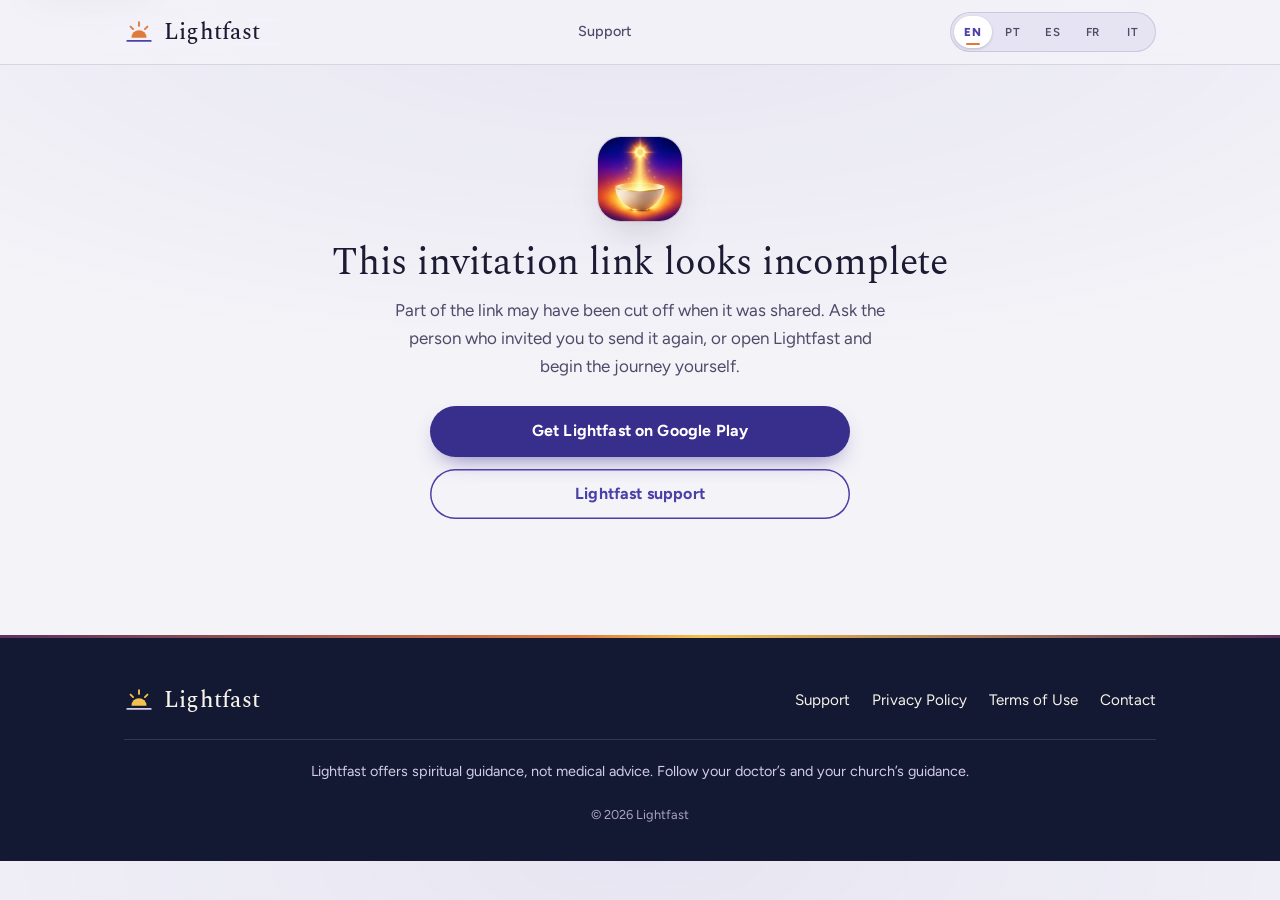
==== commit 3b330dc8: "Italiano: every page in a fifth language; Terms state the 40-day limit - Italian (#italiano, browser" ====
--- a/join/index.html
+++ b/join/index.html
@@ -4,7 +4,7 @@
   <meta charset="UTF-8">
   <meta name="viewport" content="width=device-width, initial-scale=1.0">
   <title>Join a group fast — Lightfast</title>
-  <meta name="description" content="You’re invited to fast together with Lightfast. Convite para jejuarmos juntos. Invitación a ayunar juntos. Invitation à jeûner ensemble.">
+  <meta name="description" content="You’re invited to fast together with Lightfast. Convite para jejuarmos juntos. Invitación a ayunar juntos. Invitation à jeûner ensemble. Un invito a digiunare insieme.">
   <meta name="robots" content="noindex">
   <meta name="referrer" content="no-referrer">
   <meta name="theme-color" content="#141933">
@@ -18,22 +18,23 @@
   <script src="../site.js" defer></script>
 </head>
 <body>
-  <a class="skip" href="#main" data-i18n-en="Skip to content" data-i18n-pt="Pular para o conteúdo" data-i18n-es="Saltar al contenido" data-i18n-fr="Aller au contenu">Skip to content</a>
+  <a class="skip" href="#main" data-i18n-en="Skip to content" data-i18n-pt="Pular para o conteúdo" data-i18n-es="Saltar al contenido" data-i18n-fr="Aller au contenu" data-i18n-it="Vai al contenuto">Skip to content</a>
   <header class="nav">
     <div class="wrap">
       <a class="brand" href="../index.html">
         <svg class="mark" width="30" height="30" viewBox="0 0 32 32" aria-hidden="true" focusable="false"><path class="sun" d="M8 22a8 8 0 0 1 16 0z"/><path class="rays" d="M16 5.5v4M7 10.2l2.7 2.7M25 10.2l-2.7 2.7" fill="none" stroke-width="2" stroke-linecap="round"/><path class="line" d="M3.5 25.5h25" fill="none" stroke-width="2" stroke-linecap="round"/></svg>
         Lightfast
       </a>
-      <nav class="nav-links" aria-label="Site" data-i18n-aria-en="Site" data-i18n-aria-pt="Site" data-i18n-aria-es="Sitio" data-i18n-aria-fr="Site">
-        <a href="../index.html" data-i18n-en="Support" data-i18n-pt="Suporte" data-i18n-es="Soporte" data-i18n-fr="Assistance">Support</a>
+      <nav class="nav-links" aria-label="Site" data-i18n-aria-en="Site" data-i18n-aria-pt="Site" data-i18n-aria-es="Sitio" data-i18n-aria-fr="Site" data-i18n-aria-it="Sito">
+        <a href="../index.html" data-i18n-en="Support" data-i18n-pt="Suporte" data-i18n-es="Soporte" data-i18n-fr="Assistance" data-i18n-it="Assistenza">Support</a>
       </nav>
       <div class="nav-right">
-        <div class="langtabs" role="tablist" aria-label="Language" data-i18n-aria-en="Language" data-i18n-aria-pt="Idioma" data-i18n-aria-es="Idioma" data-i18n-aria-fr="Langue">
+        <div class="langtabs" role="tablist" aria-label="Language" data-i18n-aria-en="Language" data-i18n-aria-pt="Idioma" data-i18n-aria-es="Idioma" data-i18n-aria-fr="Langue" data-i18n-aria-it="Lingua">
           <button type="button" role="tab" data-lang-target="en" lang="en" aria-label="English">EN</button>
           <button type="button" role="tab" data-lang-target="pt" lang="pt-BR" aria-label="Português (Brasil)">PT</button>
           <button type="button" role="tab" data-lang-target="es" lang="es" aria-label="Español">ES</button>
           <button type="button" role="tab" data-lang-target="fr" lang="fr" aria-label="Français">FR</button>
+          <button type="button" role="tab" data-lang-target="it" lang="it" aria-label="Italiano">IT</button>
         </div>
       </div>
     </div>
@@ -46,6 +47,7 @@
         <p lang="pt-BR">Este convite precisa de JavaScript para abrir. Ative-o e recarregue a página, ou abra o Lightfast no celular e comece a jornada você mesmo.</p>
         <p lang="es">Esta invitación necesita JavaScript para abrirse. Actívalo y vuelve a cargar la página, o abre Lightfast en tu teléfono y comienza la jornada por tu cuenta.</p>
         <p lang="fr">Cette invitation a besoin de JavaScript pour s’ouvrir. Active-le et recharge la page, ou ouvre Lightfast sur ton téléphone et commence le parcours toi-même.</p>
+        <p lang="it">Questo invito ha bisogno di JavaScript per aprirsi. Attivalo e ricarica la pagina, oppure apri Lightfast sul tuo telefono e inizia il percorso per conto tuo.</p>
       </div>
     </noscript>
 
@@ -195,6 +197,42 @@
         </div>
       </section>
     </div>
+
+    <div data-lang="it" lang="it">
+      <section class="invite" data-view="valid" hidden>
+        <img class="icon" src="../app-icon.png" width="84" height="84" alt="Lightfast">
+        <p class="who" data-slot="with-name" hidden><span data-slot="name"></span> ti invita a digiunare insieme</p>
+        <p class="who" data-slot="no-name">Un invito a digiunare insieme</p>
+        <h1 data-slot="title"></h1>
+        <p class="subtitle" data-slot="subtitle"></p>
+        <p class="when"><span class="label">Data di inizio</span><span class="date" data-slot="date"></span><span class="rel" data-slot="rel"></span></p>
+        <svg class="horizon" viewBox="0 0 600 110" aria-hidden="true" focusable="false"><path d="M40 104A260 90 0 0 1 560 104" fill="none" stroke="#F2C14E" stroke-opacity=".55" stroke-width="2" stroke-dasharray=".5 9" stroke-linecap="round"/><path d="M252 104a48 48 0 0 1 96 0z" fill="#F2C14E" opacity=".16"/><path d="M272 104a28 28 0 0 1 56 0z" fill="#F2C14E" opacity=".32"/><path d="M285 104a15 15 0 0 1 30 0z" fill="#F2C14E"/><path d="M0 104.5H600" stroke="#F7F3EA" stroke-opacity=".4"/></svg>
+      </section>
+      <div class="actions" data-view="valid" hidden>
+        <a class="btn btn-primary" data-slot="open" href="../index.html"><svg viewBox="0 0 24 24" aria-hidden="true"><path d="M14 4h6v6M20 4l-9 9M18 14v5a1 1 0 0 1-1 1H5a1 1 0 0 1-1-1V7a1 1 0 0 1 1-1h5"/></svg>Apri in Lightfast</a>
+        <a class="btn btn-ghost" data-slot="store-ios" href="../index.html"><svg viewBox="0 0 24 24" aria-hidden="true"><path d="M12 4v11M7.5 10.5L12 15l4.5-4.5M5 19.5h14"/></svg>Scarica Lightfast dall’App Store</a>
+        <a class="btn btn-ghost" data-slot="store-android" href="../index.html"><svg viewBox="0 0 24 24" aria-hidden="true"><path d="M12 4v11M7.5 10.5L12 15l4.5-4.5M5 19.5h14"/></svg>Scarica Lightfast da Google Play</a>
+      </div>
+      <div class="how" data-view="valid" hidden>
+        <h2>Come unirti</h2>
+        <ol>
+          <li>Sul tuo telefono, tocca <strong>Apri in Lightfast</strong>.</li>
+          <li>Tocca <strong>Unisciti al digiuno</strong>. Il percorso inizia nello stesso giorno per tutto il gruppo.</li>
+        </ol>
+        <p>Non hai ancora Lightfast? Scaricala dall’App Store su iPhone o da Google Play su Android, poi torna su questa pagina e tocca Apri in Lightfast.</p>
+        <p>Unirsi è gratuito, non richiede alcun account e funziona allo stesso modo su iPhone e su Android. È il link stesso a contenere il percorso, la data di inizio e il nome del gruppo; questa pagina li legge nel tuo browser, e Lightfast non ha alcun server che li conservi.</p>
+      </div>
+      <section class="problem" data-view="invalid" hidden>
+        <img class="icon" src="../app-icon.png" width="84" height="84" alt="Lightfast">
+        <h1>Questo link d’invito sembra incompleto</h1>
+        <p>Forse una parte del link si è persa quando è stato condiviso. Chiedi a chi ti ha invitato di inviartelo di nuovo, oppure apri Lightfast e inizia il percorso per conto tuo.</p>
+        <div class="actions">
+          <a class="btn btn-primary" data-slot="store-ios" href="../index.html">Scarica Lightfast dall’App Store</a>
+          <a class="btn btn-primary" data-slot="store-android" href="../index.html">Scarica Lightfast da Google Play</a>
+          <a class="btn btn-ghost" href="../index.html">Assistenza Lightfast</a>
+        </div>
+      </section>
+    </div>
   </main>
 
   <footer class="foot">
@@ -203,13 +241,13 @@
         <svg class="mark" width="30" height="30" viewBox="0 0 32 32" aria-hidden="true" focusable="false"><path class="sun" d="M8 22a8 8 0 0 1 16 0z"/><path class="rays" d="M16 5.5v4M7 10.2l2.7 2.7M25 10.2l-2.7 2.7" fill="none" stroke-width="2" stroke-linecap="round"/><path class="line" d="M3.5 25.5h25" fill="none" stroke-width="2" stroke-linecap="round"/></svg>
         Lightfast
       </a>
-      <nav class="foot-links" aria-label="Footer" data-i18n-aria-en="Footer" data-i18n-aria-pt="Rodapé" data-i18n-aria-es="Pie de página" data-i18n-aria-fr="Pied de page">
-        <a href="../index.html" data-i18n-en="Support" data-i18n-pt="Suporte" data-i18n-es="Soporte" data-i18n-fr="Assistance">Support</a>
-        <a href="../privacy.html" data-i18n-en="Privacy Policy" data-i18n-pt="Política de privacidade" data-i18n-es="Política de privacidad" data-i18n-fr="Politique de confidentialité">Privacy Policy</a>
-        <a href="../terms.html" data-i18n-en="Terms of Use" data-i18n-pt="Termos de uso" data-i18n-es="Términos de uso" data-i18n-fr="Conditions d’utilisation">Terms of Use</a>
-        <a href="mailto:braniapps@gmail.com?subject=Lightfast%20support" data-i18n-en="Contact" data-i18n-pt="Contato" data-i18n-es="Contacto" data-i18n-fr="Contact">Contact</a>
+      <nav class="foot-links" aria-label="Footer" data-i18n-aria-en="Footer" data-i18n-aria-pt="Rodapé" data-i18n-aria-es="Pie de página" data-i18n-aria-fr="Pied de page" data-i18n-aria-it="Piè di pagina">
+        <a href="../index.html" data-i18n-en="Support" data-i18n-pt="Suporte" data-i18n-es="Soporte" data-i18n-fr="Assistance" data-i18n-it="Assistenza">Support</a>
+        <a href="../privacy.html" data-i18n-en="Privacy Policy" data-i18n-pt="Política de privacidade" data-i18n-es="Política de privacidad" data-i18n-fr="Politique de confidentialité" data-i18n-it="Informativa sulla privacy">Privacy Policy</a>
+        <a href="../terms.html" data-i18n-en="Terms of Use" data-i18n-pt="Termos de uso" data-i18n-es="Términos de uso" data-i18n-fr="Conditions d’utilisation" data-i18n-it="Condizioni d’uso">Terms of Use</a>
+        <a href="mailto:braniapps@gmail.com?subject=Lightfast%20support" data-i18n-en="Contact" data-i18n-pt="Contato" data-i18n-es="Contacto" data-i18n-fr="Contact" data-i18n-it="Contatti">Contact</a>
       </nav>
-      <p class="health" data-i18n-en="Lightfast offers spiritual guidance, not medical advice. Follow your doctor’s and your church’s guidance." data-i18n-pt="O Lightfast oferece orientação espiritual, não aconselhamento médico. Siga a orientação do seu médico e da sua igreja." data-i18n-es="Lightfast ofrece orientación espiritual, no consejo médico. Sigue las indicaciones de tu médico y de tu iglesia." data-i18n-fr="Lightfast offre un accompagnement spirituel, pas un avis médical. Suis les conseils de ton médecin et de ton Église.">Lightfast offers spiritual guidance, not medical advice. Follow your doctor’s and your church’s guidance.</p>
+      <p class="health" data-i18n-en="Lightfast offers spiritual guidance, not medical advice. Follow your doctor’s and your church’s guidance." data-i18n-pt="O Lightfast oferece orientação espiritual, não aconselhamento médico. Siga a orientação do seu médico e da sua igreja." data-i18n-es="Lightfast ofrece orientación espiritual, no consejo médico. Sigue las indicaciones de tu médico y de tu iglesia." data-i18n-fr="Lightfast offre un accompagnement spirituel, pas un avis médical. Suis les conseils de ton médecin et de ton Église." data-i18n-it="Lightfast offre una guida spirituale, non consigli medici. Segui le indicazioni del tuo medico e della tua chiesa.">Lightfast offers spiritual guidance, not medical advice. Follow your doctor’s and your church’s guidance.</p>
       <p class="cr">© 2026 Lightfast</p>
     </div>
   </footer>
@@ -237,8 +275,8 @@
     // whitespace collapsed, at most 60 characters).
     var MAX_NAME_LENGTH = 60;
     var MAX_DISTANCE_DAYS = 400;
-    var LANGS = ["en", "pt", "es", "fr"];
-    var LOCALES = { en: "en", pt: "pt-BR", es: "es", fr: "fr" };
+    var LANGS = ["en", "pt", "es", "fr", "it"];
+    var LOCALES = { en: "en", pt: "pt-BR", es: "es", fr: "fr", it: "it" };
 
     // Journey titles and subtitles exactly as the app shows them in each language
     // (content/journeys/<lang>/<id>.json).
@@ -247,67 +285,78 @@
         en: ["Your First Fast", "A gentle one-day fast, from preparation to the first meal"],
         pt: ["Seu primeiro jejum", "Um jejum suave de um dia, da preparação à primeira refeição"],
         es: ["Tu primer ayuno", "Un ayuno sencillo de un día, de la preparación a la primera comida"],
-        fr: ["Ton premier jeûne", "Un jeûne doux d’une journée, de la préparation au premier repas"]
+        fr: ["Ton premier jeûne", "Un jeûne doux d’une journée, de la préparation au premier repas"],
+        it: ["Il tuo primo digiuno", "Un giorno di digiuno sereno, dalla preparazione al primo pasto"]
       },
       "daniel-21": {
         en: ["The Daniel Fast", "21 days of simple food and wholehearted prayer"],
         pt: ["O Jejum de Daniel", "21 dias de comida simples e oração de todo o coração"],
         es: ["El Ayuno de Daniel", "21 días de comida sencilla y oración de todo corazón"],
-        fr: ["Le jeûne de Daniel", "21 jours de repas simples et de prière de tout cœur"]
+        fr: ["Le jeûne de Daniel", "21 jours de repas simples et de prière de tout cœur"],
+        it: ["Il digiuno di Daniele", "21 giorni di cibo semplice e di preghiera con tutto il cuore"]
       },
       "new-year-21": {
         en: ["21 Days of Prayer & Fasting", "Give the first days of a new season to God"],
         pt: ["21 dias de jejum e oração", "Entregue a Deus os primeiros dias de um novo tempo"],
         es: ["21 días de ayuno y oración", "Entrega a Dios los primeros días de una nueva etapa"],
-        fr: ["21 jours de jeûne et de prière", "Consacre à Dieu les premiers jours d’une saison nouvelle"]
+        fr: ["21 jours de jeûne et de prière", "Consacre à Dieu les premiers jours d’une saison nouvelle"],
+        it: ["21 giorni di digiuno e preghiera", "Dona a Dio i primi giorni di una nuova stagione"]
       },
       "wilderness-40": {
         en: ["Forty Days in the Wilderness", "Walk with Jesus from the Jordan to the empty tomb"],
         pt: ["Quarenta dias no deserto", "Caminhe com Jesus do Jordão até o túmulo vazio"],
         es: ["Cuarenta días en el desierto", "Camina con Jesús desde el Jordán hasta la tumba vacía"],
-        fr: ["Quarante jours au désert", "Marche avec Jésus du Jourdain jusqu’au tombeau vide"]
+        fr: ["Quarante jours au désert", "Marche avec Jésus du Jourdain jusqu’au tombeau vide"],
+        it: ["Quaranta giorni nel deserto", "Cammina con Gesù dal Giordano al sepolcro vuoto"]
       },
       "advent-24": {
         en: ["Advent Fast", "24 days of watchful waiting for the coming of Christ"],
         pt: ["Jejum do Advento", "24 dias de espera vigilante pela vinda de Cristo"],
         es: ["Ayuno de Adviento", "24 días de espera vigilante por la venida de Cristo"],
-        fr: ["Jeûne de l’Avent", "24 jours d’attente vigilante de la venue du Christ"]
+        fr: ["Jeûne de l’Avent", "24 jours d’attente vigilante de la venue du Christ"],
+        it: ["Digiuno d’Avvento", "24 giorni di attesa vigile della venuta di Cristo"]
       },
       "esther-3": {
         en: ["Esther’s Fast", "Three days of courage and intercession for others"],
         pt: ["O Jejum de Ester", "Três dias de coragem e intercessão pelos outros"],
         es: ["El ayuno de Ester", "Tres días de valentía e intercesión por otros"],
-        fr: ["Le jeûne d’Esther", "Trois jours de courage et d’intercession pour les autres"]
+        fr: ["Le jeûne d’Esther", "Trois jours de courage et d’intercession pour les autres"],
+        it: ["Il digiuno di Ester", "Tre giorni di coraggio e di intercessione per gli altri"]
       },
       "nineveh-3": {
         en: ["The Fast of Nineveh", "Three days of repentance with the book of Jonah"],
         pt: ["O Jejum de Nínive", "Três dias de arrependimento com o livro de Jonas"],
         es: ["El Ayuno de Nínive", "Tres días de arrepentimiento con el libro de Jonás"],
-        fr: ["Le jeûne de Ninive", "Trois jours de repentance avec le livre de Jonas"]
+        fr: ["Le jeûne de Ninive", "Trois jours de repentance avec le livre de Jonas"],
+        it: ["Il digiuno di Ninive", "Tre giorni di pentimento con il libro di Giona"]
       },
       "isaiah-58": {
         en: ["The Chosen Fast", "Seven days of fasting that frees, feeds and restores"],
         pt: ["O jejum que Deus escolheu", "Sete dias de jejum que liberta, alimenta e restaura"],
         es: ["El ayuno que Dios escoge", "Siete días de ayuno que libera, alimenta y restaura"],
-        fr: ["Le jeûne qui plaît à Dieu", "Sept jours de jeûne qui libère, nourrit et relève"]
+        fr: ["Le jeûne qui plaît à Dieu", "Sept jours de jeûne qui libère, nourrit et relève"],
+        it: ["Il digiuno gradito a Dio", "Sette giorni di digiuno che libera, nutre e rialza"]
       },
       "ezra-1": {
         en: ["Ezra’s Fast", "One day of fasting for guidance before a decision or journey"],
         pt: ["O Jejum de Esdras", "Um dia de jejum por direção antes de uma decisão ou viagem"],
         es: ["El ayuno de Esdras", "Un día de ayuno para pedir dirección ante una decisión o un viaje"],
-        fr: ["Le jeûne d’Esdras", "Un jour de jeûne pour chercher Dieu avant une décision ou un départ"]
+        fr: ["Le jeûne d’Esdras", "Un jour de jeûne pour chercher Dieu avant une décision ou un départ"],
+        it: ["Il digiuno di Esdra", "Un giorno di digiuno per chiedere luce prima di decidere o di partire"]
       },
       "weekly-rhythm": {
         en: ["Wednesday & Friday Fast", "An ancient weekly rhythm of hunger, prayer and giving"],
         pt: ["Jejum às quartas e sextas", "Um antigo ritmo semanal de fome, oração e generosidade"],
         es: ["Ayuno de miércoles y viernes", "Un antiguo ritmo semanal de hambre, oración y generosidad"],
-        fr: ["Jeûne du mercredi et du vendredi", "Un ancien rythme hebdomadaire de faim, de prière et de don"]
+        fr: ["Jeûne du mercredi et du vendredi", "Un ancien rythme hebdomadaire de faim, de prière et de don"],
+        it: ["Digiuno del mercoledì e del venerdì", "Un antico ritmo settimanale di fame, preghiera e dono"]
       },
       "media-7": {
         en: ["Media Fast", "Seven days away from the feed to hear God’s voice"],
         pt: ["Jejum de mídias", "Sete dias longe do feed para ouvir a voz de Deus"],
         es: ["Ayuno digital", "Siete días lejos de las redes para escuchar la voz de Dios"],
-        fr: ["Jeûne des écrans", "Sept jours loin du fil d’actualité pour entendre la voix de Dieu"]
+        fr: ["Jeûne des écrans", "Sept jours loin du fil d’actualité pour entendre la voix de Dieu"],
+        it: ["Digiuno dai media", "Sette giorni lontano dagli schermi per ascoltare la voce di Dio"]
       }
     };
 
@@ -316,7 +365,8 @@
       en: { today: "Starts today", tomorrow: "Starts tomorrow", future: "Starts in {n} days", yesterday: "Started yesterday", past: "Started {n} days ago" },
       pt: { today: "Começa hoje", tomorrow: "Começa amanhã", future: "Começa em {n} dias", yesterday: "Começou ontem", past: "Começou há {n} dias" },
       es: { today: "Empieza hoy", tomorrow: "Empieza mañana", future: "Empieza en {n} días", yesterday: "Empezó ayer", past: "Empezó hace {n} días" },
-      fr: { today: "Début aujourd’hui", tomorrow: "Début demain", future: "Début dans {n} jours", yesterday: "A commencé hier", past: "A commencé il y a {n} jours" }
+      fr: { today: "Début aujourd’hui", tomorrow: "Début demain", future: "Début dans {n} jours", yesterday: "A commencé hier", past: "A commencé il y a {n} jours" },
+      it: { today: "Inizia oggi", tomorrow: "Inizia domani", future: "Inizia tra {n} giorni", yesterday: "È iniziato ieri", past: "È iniziato {n} giorni fa" }
     };
 
     function has(obj, key) { return Object.prototype.hasOwnProperty.call(obj, key); }
@@ -380,7 +430,9 @@
         }).format(date);
         // French writes the first day of a month as an ordinal: "1er novembre".
         if (lang === "fr") text = text.replace(/(^|\s)1(?=\s)/, "$11er");
-        // pt/es/fr write weekdays in lower case; this line stands alone, so
+        // Italian writes it with a masculine ordinal indicator: "1º gennaio".
+        if (lang === "it") text = text.replace(/(^|\s)1(?=\s)/, "$11º");
+        // pt/es/fr/it write weekdays in lower case; this line stands alone, so
         // capitalise its first letter.
         return text.charAt(0).toLocaleUpperCase(LOCALES[lang]) + text.slice(1);
       } catch (e) {
--- a/styles.css
+++ b/styles.css
@@ -565,7 +565,7 @@
 /* ---------------------------------------------------------- language visibility */
 /* Language sections are hidden ONLY under the authorisation of data-js on
    <html>, which site.js sets first and withdraws if setup fails. Without it
-   all four languages render stacked: showing four languages is a cosmetic
+   all five languages render stacked: showing five languages is a cosmetic
    failure; showing none would hide a legal document. Never hide [data-lang]
    outside an html[data-js="on"] scope. */
 html[data-js="on"] [data-lang] { display: none; }
